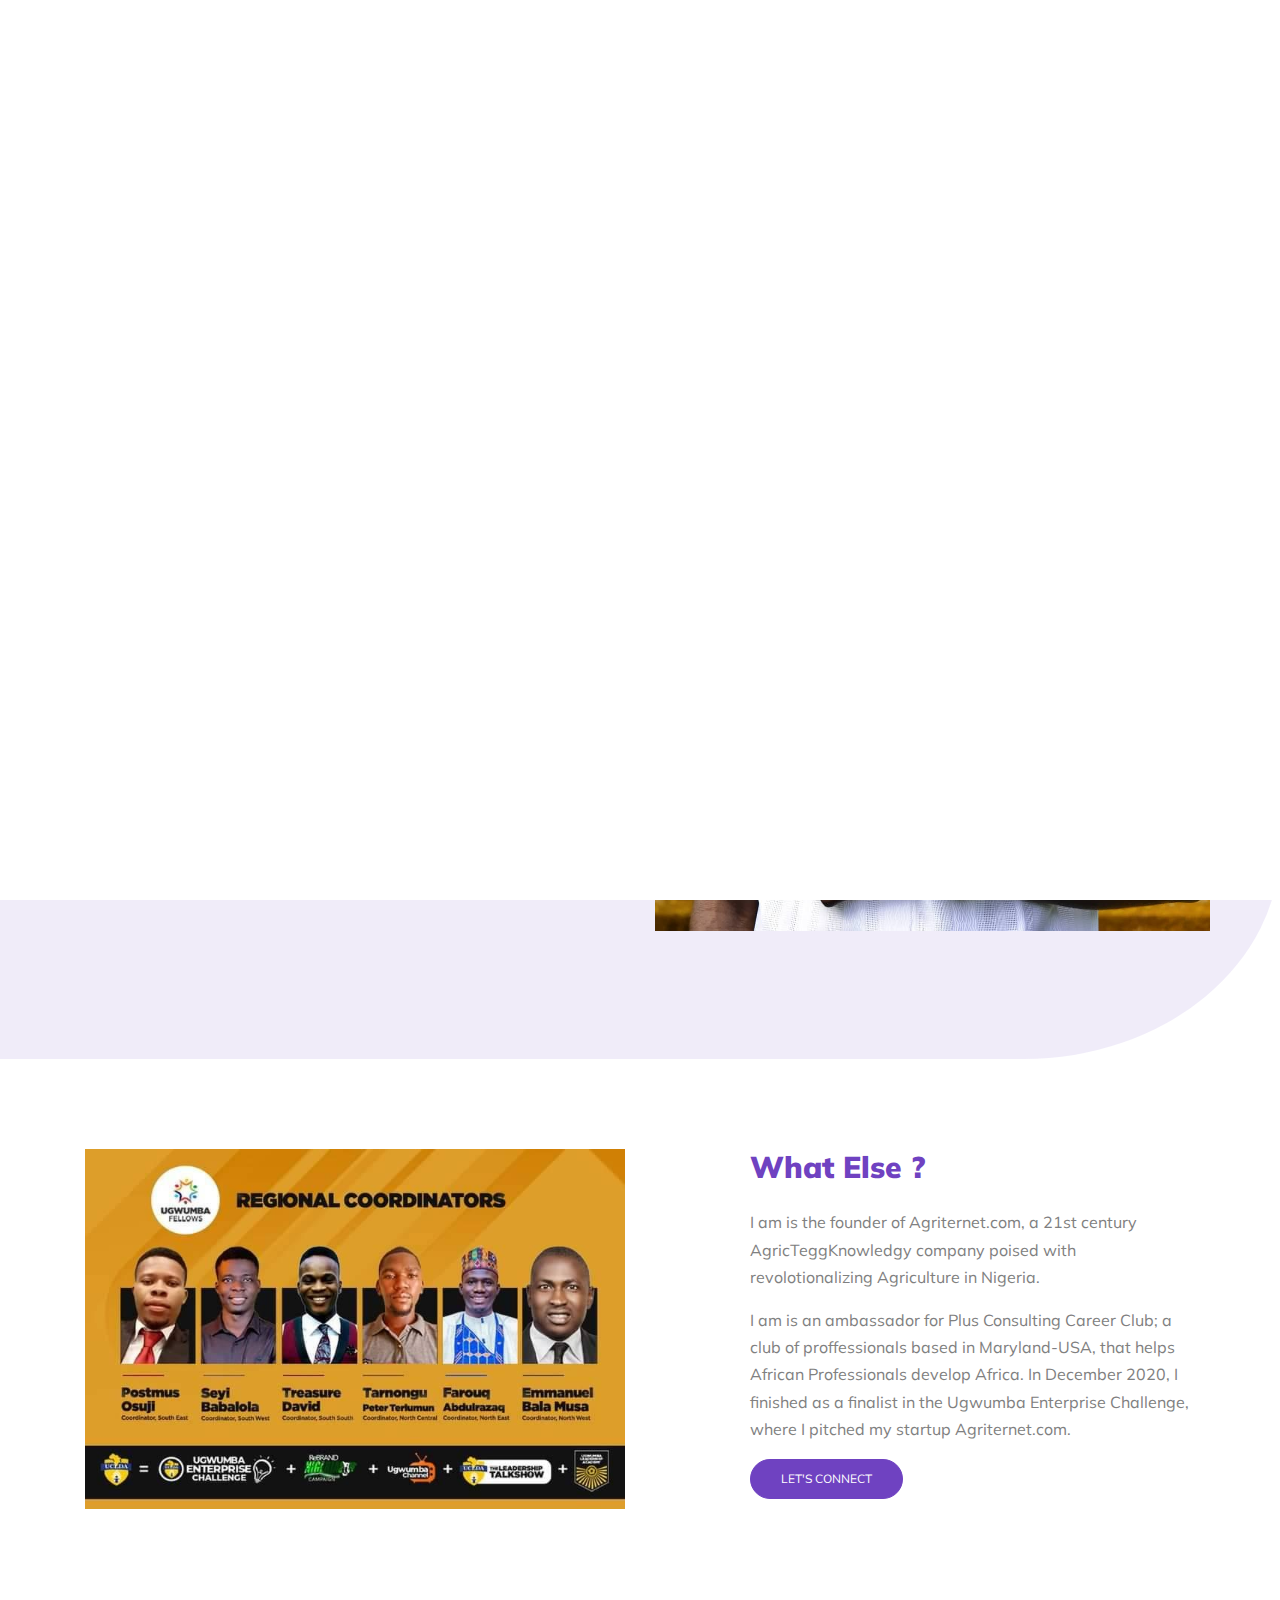
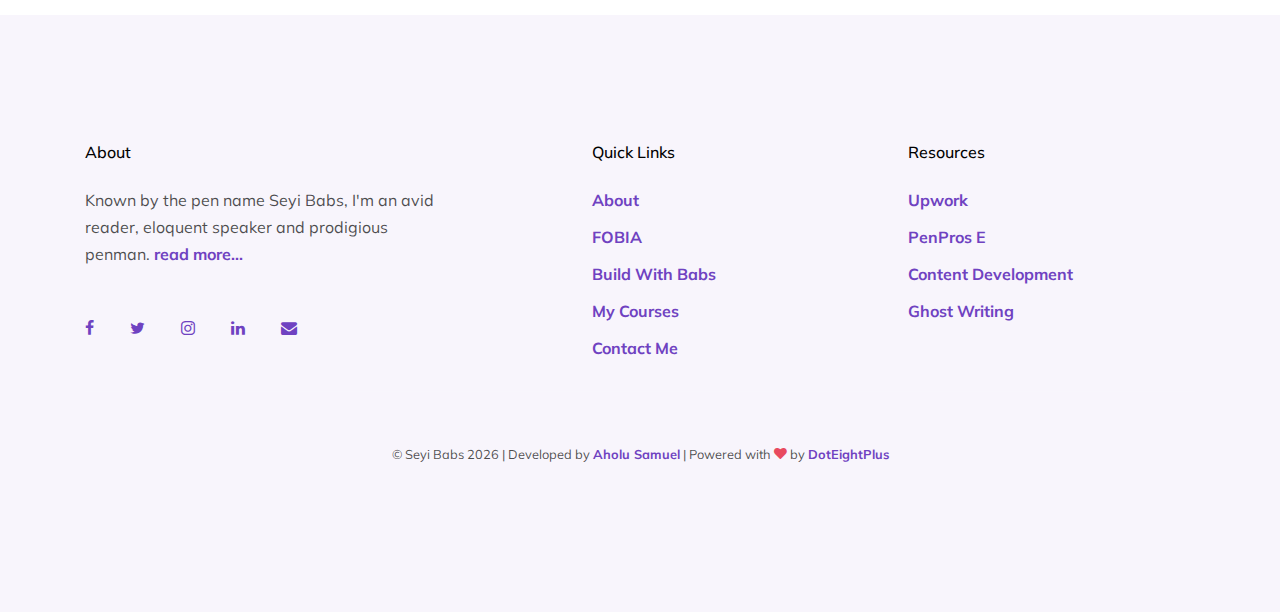
==== about.html @ 43726897 "Change" ====
<!doctype html>
<html lang="en">
<head>
  <title>theSeyiBabs  | About Me</title>
  <meta charset="utf-8">
  <meta name="viewport" content="width=device-width, initial-scale=1, shrink-to-fit=no">

  <meta name="description" content="SeyiBabs | About">
  <meta name="keywords" content="Hello, I'm Seyi Babs. And this is me!">
  <meta name="theme-color" content="#f0ecf9"> 

  <link href="https://fonts.googleapis.com/css2?family=Mulish:wght@400;700;900&display=swap" rel="stylesheet">

  <link rel="stylesheet" href="fonts/icomoon/style.css">

  <link rel="stylesheet" href="css/bootstrap.min.css">
  <link rel="stylesheet" href="css/jquery-ui.css">
  <link rel="stylesheet" href="css/owl.carousel.min.css">
  <link rel="stylesheet" href="css/owl.theme.default.min.css">
  <link rel="stylesheet" href="css/owl.theme.default.min.css">
  <link rel="stylesheet" href="css/jquery.fancybox.min.css">
  <link rel="stylesheet" href="css/bootstrap-datepicker.css">
  <link rel="stylesheet" href="fonts/flaticon/font/flaticon.css">
  <link rel="stylesheet" href="fonts/flaticon-covid/font/flaticon.css">
  <link rel="stylesheet" href="css/aos.css">

  <link rel="stylesheet" href="css/style.css">
  <link rel="manifest" href="manifest.json">
  <link type="image/x-icon" rel="shortcut icon" href="icon.png">
</head>
<body data-spy="scroll" data-target=".site-navbar-target" data-offset="300">


  <div id="overlayer"></div>
  


  <div class="site-wrap">

    <div class="site-mobile-menu site-navbar-target">
      <div class="site-mobile-menu-header">
        <div class="site-mobile-menu-close mt-3">
          <span class="icon-close2 js-menu-toggle"></span>
        </div>
      </div>
      <div class="site-mobile-menu-body"></div>
    </div>

    
    <header class="site-navbar light js-sticky-header site-navbar-target" role="banner">

      <div class="container">
        <div class="row align-items-center">

          <div class="col-6 col-xl-2">
            <div class="mb-0 site-logo"><a href="./" class="mb-0">SEYI BABS<span class="text-primary">.</span> </a></div>
          </div>

          <div class="col-12 col-md-10 d-none d-xl-block">
            <nav class="site-navigation position-relative text-right" role="navigation">

              <ul class="site-menu main-menu js-clone-nav mr-auto d-none d-lg-block">
                <li><a href="./" class="nav-link">Home</a></li>
                <li class="active"><a href="./about" class="nav-link">About</a></li>
                <li><a href="https://www.amazon.com/THINGS-MA-NEVER-TAUGHT-ME-ebook/dp/B083H1P4TL/ref=sr_1_1?dchild=1&qid=1617292409&refinements=p_27%3ASeyi+Babalola&s=digital-text&sr=1-1&text=Seyi+Babalola+" class="nav-link">My Books</a></li>
                <li><a target="_blank" href="https://g.page/buildwithbabs" class="nav-link">Build With Babs</a></li>
                <li><a href="./fobia" class="nav-link">FOBIA</a></li>
                <li><a href="./mycouses" class="nav-link">My Courses</a></li>
                <li><a href="./contact" class="nav-link">Contact</a></li>
              </ul>
            </nav>
          </div>


          <div class="col-6 d-inline-block d-xl-none ml-md-0 py-3" style="position: relative; top: 3px;"><a href="#" class="site-menu-toggle js-menu-toggle float-right"><span class="icon-menu h3 text-black"></span></a></div>

        </div>
      </div>

    </header>

    


    <div class="hero-v1">
      <div class="container">
        <div class="row ">
          <div class="col-lg-6 mr-auto text-lg-left">
            <span class="d-block subheading">This is ME!</span>
            <h1 class="heading mb-3">About SeyiBabs</h1>
            <p class="mb-5">Known by the pen name Seyi Babs, he is an avid reader, eloquent speaker and prodigious penman.<br><br> He is the co-founder of Penpros.E, a creative company that offers top-notch writing services and tutilage with an hallmark of sped that leaves clients wowed.<br><br>He is a published author with four books. He is an SDG 4 advocate with a stern believe that one well-educated child can change the narative of Africa. He is a past fellow of the Millinium Campus Network, USA.<br><br>
            He currently serves as the Program Coordinator (Quality Education), Develop Africa Now Initiative, a youth and community based organization commited to promoting and advocation for sustainable development in rural and undeserved community in Africa.<br>Of recent vintage, I was appointed the Coordinator of Ugwumba Fellows at Ugwumba Center for Leadership Development in Africa, in charge of the Southwestern region region of Nigeria.</p>
           </div>

          <div class="col-lg-6">
            <br><br><br><br>
            <figure class="illustration">
              <img style="border-top-left-radius: 70px; "src="image.jpg" alt="Image" class="img-fluid">
            </figure>
          </div>

          
          
        </div>
        
      </div>
    </div>


    <!-- MAIN -->




    <div class="site-section">
      <div class="container">
        <div class="row">
          <div class="col-lg-6 mb-4 mb-lg-0">
            <figure class="img-play-vid">
              <img src="2.jpg" alt="Image" class="img-fluid">
              <div class="absolute-block d-flex">
                
                </a>
              </div>
            </figure>
          </div>


          <!-- <div class="col-lg-12">
            <p>
            I am is the founder of Agriternet.com, a 21st century AgricTeggKnowledgy company poised with revolotionalizing Agriculture in Nigeria.
            <br>I am is an ambassador for Plus Consulting Career Club; a club of proffessionals based in Maryland-USA, that helps African Professionals develop Africa. In December 2020, I finished as a finalist in the Ugwumba Enterprise Challenge, where I pitched my startup Agriternet.com.   </p>
            <p><a href="./contact" class="btn btn-primary">Let's connect</a></p>
          </div> -->



          <div class="col-lg-5 ml-auto">
            <h2 class="mb-4 section-heading">What Else ?</h2>
            <p>
            I am is the founder of Agriternet.com, a 21st century AgricTeggKnowledgy company poised with revolotionalizing Agriculture in Nigeria.</p>
            <p>I am is an ambassador for Plus Consulting Career Club; a club of proffessionals based in Maryland-USA, that helps African Professionals develop Africa. In December 2020, I finished as a finalist in the Ugwumba Enterprise Challenge, where I pitched my startup Agriternet.com.   </p>
           
            <p><a href="./contact" class="btn btn-primary">Let's connect</a></p>
          </div>
        </div>
      </div>
    </div>


    <div class="site-footer  bg-primary-light">
      <div class="container">
        <div class="row">
          <div class="col-lg-4">
            <h2 class="footer-heading mb-4">About</h2>
            <p>Known by the pen name Seyi Babs, I'm an avid reader, eloquent speaker and prodigious penman. <span><a href="./about"> read more...</a></span></p>
            <div class="my-5">
              <a href="https://web.facebook.com/seyi.ebenezer.52" class="pl-0 pr-3"><span class="icon-facebook"></span></a>
              <a href="https://twitter.com/Seyi_Babs1" class="pl-3 pr-3"><span class="icon-twitter"></span></a>
              <a href="https://www.instagram.com/theseyibabs/" class="pl-3 pr-3"><span class="icon-instagram"></span></a>
              <a href="https://www.linkedin.com/in/seyi-babs-b79875184/" class="pl-3 pr-3"><span class="icon-linkedin"></span></a>
              <a href="mailto: hello@theseyibabs.com.ng" class="pl-3 pr-3"><span class="icon-envelope"></span></a>
            </div>
          </div>
          <div class="col-lg-8">
            <div class="row">
              <div class="col-lg-2">
               
              </div>
            
              <div class="col-lg-5">
                <h2 class="footer-heading mb-4">Quick Links</h2>
                <ul class="list-unstyled">
                  <li><a href="./about">About</a></li>
                  <li><a href="./fobia">FOBIA</a></li>
                  <li><a href="https://g.page/buildwithbabs">Build With Babs</a></li>
                  <li><a href="./mycouses">My Courses</a></li>
                  <li><a href="./contact">Contact Me</a></li>
                </ul>
              </div>
             
              <div class="col-lg-5">
                <h2 class="footer-heading mb-4">Resources</h2>
                <ul class="list-unstyled">
                  <li><a href="#">Upwork</a></li>
                  <li><a href="#">PenPros E</a></li>
                  <li><a href="#">Content Development</a></li>
                  <li><a href="#">Ghost Writing</a></li>
                </ul>
                <!-- <form>
                  <div class="form-group">
                    <input type="text" style="border-color: #6f42c1; text-align: left; font-family:sans-serif;" class="btn btn-white" name="subscribe" id="subscribe" placeholder="Subscribe">
                    <input type="submit" class="btn btn-primary" style="width: 30px" value="Go">
                  </div>
           
                </form> -->
                  
              </div>
            </div>
          </div>
        </div>
        <div class="row text-center">
          <div class="col-md-12">
            <div class="border-top pt-5">
              <p class="copyright"><small>
                <!-- Link back to Colorlib can't be removed. Template is licensed under CC BY 3.0. -->
                &copy; Seyi Babs <script>document.write(new Date().getFullYear());</script> | Developed  by <a href="https://doteightplus.com" target="_blank" > Aholu Samuel</a> | Powered with <i class="icon-heart text-danger" aria-hidden="true"></i> by <a href="https://doteightplus.com" target="_blank" >DotEightPlus</a>
                <!-- Link back to Colorlib can't be removed. Template is licensed under CC BY 3.0. --></small></p>

              </div>
            </div>

          </div>
        </div>
      </div>
    </div>

  </div> <!-- .site-wrap -->

  <script src="js/jquery-3.3.1.min.js"></script>
  <script src="js/jquery-ui.js"></script>
  <script src="js/popper.min.js"></script>
  <script src="js/bootstrap.min.js"></script>
  <script src="js/owl.carousel.min.js"></script>
  <script src="js/jquery.countdown.min.js"></script>
  <script src="js/jquery.easing.1.3.js"></script>
  <script src="js/aos.js"></script>
  <script src="js/jquery.fancybox.min.js"></script>
  <script src="js/jquery.sticky.js"></script>
  <script src="js/isotope.pkgd.min.js"></script>


  <script src="js/main.js"></script>


</body>
</html>
---- fonts/icomoon/style.css ----
@font-face {
  font-family: 'icomoon';
  src:  url('fonts/icomoon.eot?10si43');
  src:  url('fonts/icomoon.eot?10si43#iefix') format('embedded-opentype'),
    url('fonts/icomoon.ttf?10si43') format('truetype'),
    url('fonts/icomoon.woff?10si43') format('woff'),
    url('fonts/icomoon.svg?10si43#icomoon') format('svg');
  font-weight: normal;
  font-style: normal;
}

[class^="icon-"], [class*=" icon-"] {
  /* use !important to prevent issues with browser extensions that change fonts */
  font-family: 'icomoon' !important;
  speak: none;
  font-style: normal;
  font-weight: normal;
  font-variant: normal;
  text-transform: none;
  line-height: 1;

  /* Better Font Rendering =========== */
  -webkit-font-smoothing: antialiased;
  -moz-osx-font-smoothing: grayscale;
}

.icon-asterisk:before {
  content: "\f069";
}
.icon-plus:before {
  content: "\f067";
}
.icon-question:before {
  content: "\f128";
}
.icon-minus:before {
  content: "\f068";
}
.icon-glass:before {
  content: "\f000";
}
.icon-music:before {
  content: "\f001";
}
.icon-search:before {
  content: "\f002";
}
.icon-envelope-o:before {
  content: "\f003";
}
.icon-heart:before {
  content: "\f004";
}
.icon-star:before {
  content: "\f005";
}
.icon-star-o:before {
  content: "\f006";
}
.icon-user:before {
  content: "\f007";
}
.icon-film:before {
  content: "\f008";
}
.icon-th-large:before {
  content: "\f009";
}
.icon-th:before {
  content: "\f00a";
}
.icon-th-list:before {
  content: "\f00b";
}
.icon-check:before {
  content: "\f00c";
}
.icon-close:before {
  content: "\f00d";
}
.icon-remove:before {
  content: "\f00d";
}
.icon-times:before {
  content: "\f00d";
}
.icon-search-plus:before {
  content: "\f00e";
}
.icon-search-minus:before {
  content: "\f010";
}
.icon-power-off:before {
  content: "\f011";
}
.icon-signal:before {
  content: "\f012";
}
.icon-cog:before {
  content: "\f013";
}
.icon-gear:before {
  content: "\f013";
}
.icon-trash-o:before {
  content: "\f014";
}
.icon-home:before {
  content: "\f015";
}
.icon-file-o:before {
  content: "\f016";
}
.icon-clock-o:before {
  content: "\f017";
}
.icon-road:before {
  content: "\f018";
}
.icon-download:before {
  content: "\f019";
}
.icon-arrow-circle-o-down:before {
  content: "\f01a";
}
.icon-arrow-circle-o-up:before {
  content: "\f01b";
}
.icon-inbox:before {
  content: "\f01c";
}
.icon-play-circle-o:before {
  content: "\f01d";
}
.icon-repeat:before {
  content: "\f01e";
}
.icon-rotate-right:before {
  content: "\f01e";
}
.icon-refresh:before {
  content: "\f021";
}
.icon-list-alt:before {
  content: "\f022";
}
.icon-lock:before {
  content: "\f023";
}
.icon-flag:before {
  content: "\f024";
}
.icon-headphones:before {
  content: "\f025";
}
.icon-volume-off:before {
  content: "\f026";
}
.icon-volume-down:before {
  content: "\f027";
}
.icon-volume-up:before {
  content: "\f028";
}
.icon-qrcode:before {
  content: "\f029";
}
.icon-barcode:before {
  content: "\f02a";
}
.icon-tag:before {
  content: "\f02b";
}
.icon-tags:before {
  content: "\f02c";
}
.icon-book:before {
  content: "\f02d";
}
.icon-bookmark:before {
  content: "\f02e";
}
.icon-print:before {
  content: "\f02f";
}
.icon-camera:before {
  content: "\f030";
}
.icon-font:before {
  content: "\f031";
}
.icon-bold:before {
  content: "\f032";
}
.icon-italic:before {
  content: "\f033";
}
.icon-text-height:before {
  content: "\f034";
}
.icon-text-width:before {
  content: "\f035";
}
.icon-align-left:before {
  content: "\f036";
}
.icon-align-center:before {
  content: "\f037";
}
.icon-align-right:before {
  content: "\f038";
}
.icon-align-justify:before {
  content: "\f039";
}
.icon-list:before {
  content: "\f03a";
}
.icon-dedent:before {
  content: "\f03b";
}
.icon-outdent:before {
  content: "\f03b";
}
.icon-indent:before {
  content: "\f03c";
}
.icon-video-camera:before {
  content: "\f03d";
}
.icon-image:before {
  content: "\f03e";
}
.icon-photo:before {
  content: "\f03e";
}
.icon-picture-o:before {
  content: "\f03e";
}
.icon-pencil:before {
  content: "\f040";
}
.icon-map-marker:before {
  content: "\f041";
}
.icon-adjust:before {
  content: "\f042";
}
.icon-tint:before {
  content: "\f043";
}
.icon-edit:before {
  content: "\f044";
}
.icon-pencil-square-o:before {
  content: "\f044";
}
.icon-share-square-o:before {
  content: "\f045";
}
.icon-check-square-o:before {
  content: "\f046";
}
.icon-arrows:before {
  content: "\f047";
}
.icon-step-backward:before {
  content: "\f048";
}
.icon-fast-backward:before {
  content: "\f049";
}
.icon-backward:before {
  content: "\f04a";
}
.icon-play:before {
  content: "\f04b";
}
.icon-pause:before {
  content: "\f04c";
}
.icon-stop:before {
  content: "\f04d";
}
.icon-forward:before {
  content: "\f04e";
}
.icon-fast-forward:before {
  content: "\f050";
}
.icon-step-forward:before {
  content: "\f051";
}
.icon-eject:before {
  content: "\f052";
}
.icon-chevron-left:before {
  content: "\f053";
}
.icon-chevron-right:before {
  content: "\f054";
}
.icon-plus-circle:before {
  content: "\f055";
}
.icon-minus-circle:before {
  content: "\f056";
}
.icon-times-circle:before {
  content: "\f057";
}
.icon-check-circle:before {
  content: "\f058";
}
.icon-question-circle:before {
  content: "\f059";
}
.icon-info-circle:before {
  content: "\f05a";
}
.icon-crosshairs:before {
  content: "\f05b";
}
.icon-times-circle-o:before {
  content: "\f05c";
}
.icon-check-circle-o:before {
  content: "\f05d";
}
.icon-ban:before {
  content: "\f05e";
}
.icon-arrow-left:before {
  content: "\f060";
}
.icon-arrow-right:before {
  content: "\f061";
}
.icon-arrow-up:before {
  content: "\f062";
}
.icon-arrow-down:before {
  content: "\f063";
}
.icon-mail-forward:before {
  content: "\f064";
}
.icon-share:before {
  content: "\f064";
}
.icon-expand:before {
  content: "\f065";
}
.icon-compress:before {
  content: "\f066";
}
.icon-exclamation-circle:before {
  content: "\f06a";
}
.icon-gift:before {
  content: "\f06b";
}
.icon-leaf:before {
  content: "\f06c";
}
.icon-fire:before {
  content: "\f06d";
}
.icon-eye:before {
  content: "\f06e";
}
.icon-eye-slash:before {
  content: "\f070";
}
.icon-exclamation-triangle:before {
  content: "\f071";
}
.icon-warning:before {
  content: "\f071";
}
.icon-plane:before {
  content: "\f072";
}
.icon-calendar:before {
  content: "\f073";
}
.icon-random:before {
  content: "\f074";
}
.icon-comment:before {
  content: "\f075";
}
.icon-magnet:before {
  content: "\f076";
}
.icon-chevron-up:before {
  content: "\f077";
}
.icon-chevron-down:before {
  content: "\f078";
}
.icon-retweet:before {
  content: "\f079";
}
.icon-shopping-cart:before {
  content: "\f07a";
}
.icon-folder:before {
  content: "\f07b";
}
.icon-folder-open:before {
  content: "\f07c";
}
.icon-arrows-v:before {
  content: "\f07d";
}
.icon-arrows-h:before {
  content: "\f07e";
}
.icon-bar-chart:before {
  content: "\f080";
}
.icon-bar-chart-o:before {
  content: "\f080";
}
.icon-twitter-square:before {
  content: "\f081";
}
.icon-facebook-square:before {
  content: "\f082";
}
.icon-camera-retro:before {
  content: "\f083";
}
.icon-key:before {
  content: "\f084";
}
.icon-cogs:before {
  content: "\f085";
}
.icon-gears:before {
  content: "\f085";
}
.icon-comments:before {
  content: "\f086";
}
.icon-thumbs-o-up:before {
  content: "\f087";
}
.icon-thumbs-o-down:before {
  content: "\f088";
}
.icon-star-half:before {
  content: "\f089";
}
.icon-heart-o:before {
  content: "\f08a";
}
.icon-sign-out:before {
  content: "\f08b";
}
.icon-linkedin-square:before {
  content: "\f08c";
}
.icon-thumb-tack:before {
  content: "\f08d";
}
.icon-external-link:before {
  content: "\f08e";
}
.icon-sign-in:before {
  content: "\f090";
}
.icon-trophy:before {
  content: "\f091";
}
.icon-github-square:before {
  content: "\f092";
}
.icon-upload:before {
  content: "\f093";
}
.icon-lemon-o:before {
  content: "\f094";
}
.icon-phone:before {
  content: "\f095";
}
.icon-square-o:before {
  content: "\f096";
}
.icon-bookmark-o:before {
  content: "\f097";
}
.icon-phone-square:before {
  content: "\f098";
}
.icon-twitter:before {
  content: "\f099";
}
.icon-facebook:before {
  content: "\f09a";
}
.icon-facebook-f:before {
  content: "\f09a";
}
.icon-github:before {
  content: "\f09b";
}
.icon-unlock:before {
  content: "\f09c";
}
.icon-credit-card:before {
  content: "\f09d";
}
.icon-feed:before {
  content: "\f09e";
}
.icon-rss:before {
  content: "\f09e";
}
.icon-hdd-o:before {
  content: "\f0a0";
}
.icon-bullhorn:before {
  content: "\f0a1";
}
.icon-bell-o:before {
  content: "\f0a2";
}
.icon-certificate:before {
  content: "\f0a3";
}
.icon-hand-o-right:before {
  content: "\f0a4";
}
.icon-hand-o-left:before {
  content: "\f0a5";
}
.icon-hand-o-up:before {
  content: "\f0a6";
}
.icon-hand-o-down:before {
  content: "\f0a7";
}
.icon-arrow-circle-left:before {
  content: "\f0a8";
}
.icon-arrow-circle-right:before {
  content: "\f0a9";
}
.icon-arrow-circle-up:before {
  content: "\f0aa";
}
.icon-arrow-circle-down:before {
  content: "\f0ab";
}
.icon-globe:before {
  content: "\f0ac";
}
.icon-wrench:before {
  content: "\f0ad";
}
.icon-tasks:before {
  content: "\f0ae";
}
.icon-filter:before {
  content: "\f0b0";
}
.icon-briefcase:before {
  content: "\f0b1";
}
.icon-arrows-alt:before {
  content: "\f0b2";
}
.icon-group:before {
  content: "\f0c0";
}
.icon-users:before {
  content: "\f0c0";
}
.icon-chain:before {
  content: "\f0c1";
}
.icon-link:before {
  content: "\f0c1";
}
.icon-cloud:before {
  content: "\f0c2";
}
.icon-flask:before {
  content: "\f0c3";
}
.icon-cut:before {
  content: "\f0c4";
}
.icon-scissors:before {
  content: "\f0c4";
}
.icon-copy:before {
  content: "\f0c5";
}
.icon-files-o:before {
  content: "\f0c5";
}
.icon-paperclip:before {
  content: "\f0c6";
}
.icon-floppy-o:before {
  content: "\f0c7";
}
.icon-save:before {
  content: "\f0c7";
}
.icon-square:before {
  content: "\f0c8";
}
.icon-bars:before {
  content: "\f0c9";
}
.icon-navicon:before {
  content: "\f0c9";
}
.icon-reorder:before {
  content: "\f0c9";
}
.icon-list-ul:before {
  content: "\f0ca";
}
.icon-list-ol:before {
  content: "\f0cb";
}
.icon-strikethrough:before {
  content: "\f0cc";
}
.icon-underline:before {
  content: "\f0cd";
}
.icon-table:before {
  content: "\f0ce";
}
.icon-magic:before {
  content: "\f0d0";
}
.icon-truck:before {
  content: "\f0d1";
}
.icon-pinterest:before {
  content: "\f0d2";
}
.icon-pinterest-square:before {
  content: "\f0d3";
}
.icon-google-plus-square:before {
  content: "\f0d4";
}
.icon-google-plus:before {
  content: "\f0d5";
}
.icon-money:before {
  content: "\f0d6";
}
.icon-caret-down:before {
  content: "\f0d7";
}
.icon-caret-up:before {
  content: "\f0d8";
}
.icon-caret-left:before {
  content: "\f0d9";
}
.icon-caret-right:before {
  content: "\f0da";
}
.icon-columns:before {
  content: "\f0db";
}
.icon-sort:before {
  content: "\f0dc";
}
.icon-unsorted:before {
  content: "\f0dc";
}
.icon-sort-desc:before {
  content: "\f0dd";
}
.icon-sort-down:before {
  content: "\f0dd";
}
.icon-sort-asc:before {
  content: "\f0de";
}
.icon-sort-up:before {
  content: "\f0de";
}
.icon-envelope:before {
  content: "\f0e0";
}
.icon-linkedin:before {
  content: "\f0e1";
}
.icon-rotate-left:before {
  content: "\f0e2";
}
.icon-undo:before {
  content: "\f0e2";
}
.icon-gavel:before {
  content: "\f0e3";
}
.icon-legal:before {
  content: "\f0e3";
}
.icon-dashboard:before {
  content: "\f0e4";
}
.icon-tachometer:before {
  content: "\f0e4";
}
.icon-comment-o:before {
  content: "\f0e5";
}
.icon-comments-o:before {
  content: "\f0e6";
}
.icon-bolt:before {
  content: "\f0e7";
}
.icon-flash:before {
  content: "\f0e7";
}
.icon-sitemap:before {
  content: "\f0e8";
}
.icon-umbrella:before {
  content: "\f0e9";
}
.icon-clipboard:before {
  content: "\f0ea";
}
.icon-paste:before {
  content: "\f0ea";
}
.icon-lightbulb-o:before {
  content: "\f0eb";
}
.icon-exchange:before {
  content: "\f0ec";
}
.icon-cloud-download:before {
  content: "\f0ed";
}
.icon-cloud-upload:before {
  content: "\f0ee";
}
.icon-user-md:before {
  content: "\f0f0";
}
.icon-stethoscope:before {
  content: "\f0f1";
}
.icon-suitcase:before {
  content: "\f0f2";
}
.icon-bell:before {
  content: "\f0f3";
}
.icon-coffee:before {
  content: "\f0f4";
}
.icon-cutlery:before {
  content: "\f0f5";
}
.icon-file-text-o:before {
  content: "\f0f6";
}
.icon-building-o:before {
  content: "\f0f7";
}
.icon-hospital-o:before {
  content: "\f0f8";
}
.icon-ambulance:before {
  content: "\f0f9";
}
.icon-medkit:before {
  content: "\f0fa";
}
.icon-fighter-jet:before {
  content: "\f0fb";
}
.icon-beer:before {
  content: "\f0fc";
}
.icon-h-square:before {
  content: "\f0fd";
}
.icon-plus-square:before {
  content: "\f0fe";
}
.icon-angle-double-left:before {
  content: "\f100";
}
.icon-angle-double-right:before {
  content: "\f101";
}
.icon-angle-double-up:before {
  content: "\f102";
}
.icon-angle-double-down:before {
  content: "\f103";
}
.icon-angle-left:before {
  content: "\f104";
}
.icon-angle-right:before {
  content: "\f105";
}
.icon-angle-up:before {
  content: "\f106";
}
.icon-angle-down:before {
  content: "\f107";
}
.icon-desktop:before {
  content: "\f108";
}
.icon-laptop:before {
  content: "\f109";
}
.icon-tablet:before {
  content: "\f10a";
}
.icon-mobile:before {
  content: "\f10b";
}
.icon-mobile-phone:before {
  content: "\f10b";
}
.icon-circle-o:before {
  content: "\f10c";
}
.icon-quote-left:before {
  content: "\f10d";
}
.icon-quote-right:before {
  content: "\f10e";
}
.icon-spinner:before {
  content: "\f110";
}
.icon-circle:before {
  content: "\f111";
}
.icon-mail-reply:before {
  content: "\f112";
}
.icon-reply:before {
  content: "\f112";
}
.icon-github-alt:before {
  content: "\f113";
}
.icon-folder-o:before {
  content: "\f114";
}
.icon-folder-open-o:before {
  content: "\f115";
}
.icon-smile-o:before {
  content: "\f118";
}
.icon-frown-o:before {
  content: "\f119";
}
.icon-meh-o:before {
  content: "\f11a";
}
.icon-gamepad:before {
  content: "\f11b";
}
.icon-keyboard-o:before {
  content: "\f11c";
}
.icon-flag-o:before {
  content: "\f11d";
}
.icon-flag-checkered:before {
  content: "\f11e";
}
.icon-terminal:before {
  content: "\f120";
}
.icon-code:before {
  content: "\f121";
}
.icon-mail-reply-all:before {
  content: "\f122";
}
.icon-reply-all:before {
  content: "\f122";
}
.icon-star-half-empty:before {
  content: "\f123";
}
.icon-star-half-full:before {
  content: "\f123";
}
.icon-star-half-o:before {
  content: "\f123";
}
.icon-location-arrow:before {
  content: "\f124";
}
.icon-crop:before {
  content: "\f125";
}
.icon-code-fork:before {
  content: "\f126";
}
.icon-chain-broken:before {
  content: "\f127";
}
.icon-unlink:before {
  content: "\f127";
}
.icon-info:before {
  content: "\f129";
}
.icon-exclamation:before {
  content: "\f12a";
}
.icon-superscript:before {
  content: "\f12b";
}
.icon-subscript:before {
  content: "\f12c";
}
.icon-eraser:before {
  content: "\f12d";
}
.icon-puzzle-piece:before {
  content: "\f12e";
}
.icon-microphone:before {
  content: "\f130";
}
.icon-microphone-slash:before {
  content: "\f131";
}
.icon-shield:before {
  content: "\f132";
}
.icon-calendar-o:before {
  content: "\f133";
}
.icon-fire-extinguisher:before {
  content: "\f134";
}
.icon-rocket:before {
  content: "\f135";
}
.icon-maxcdn:before {
  content: "\f136";
}
.icon-chevron-circle-left:before {
  content: "\f137";
}
.icon-chevron-circle-right:before {
  content: "\f138";
}
.icon-chevron-circle-up:before {
  content: "\f139";
}
.icon-chevron-circle-down:before {
  content: "\f13a";
}
.icon-html5:before {
  content: "\f13b";
}
.icon-css3:before {
  content: "\f13c";
}
.icon-anchor:before {
  content: "\f13d";
}
.icon-unlock-alt:before {
  content: "\f13e";
}
.icon-bullseye:before {
  content: "\f140";
}
.icon-ellipsis-h:before {
  content: "\f141";
}
.icon-ellipsis-v:before {
  content: "\f142";
}
.icon-rss-square:before {
  content: "\f143";
}
.icon-play-circle:before {
  content: "\f144";
}
.icon-ticket:before {
  content: "\f145";
}
.icon-minus-square:before {
  content: "\f146";
}
.icon-minus-square-o:before {
  content: "\f147";
}
.icon-level-up:before {
  content: "\f148";
}
.icon-level-down:before {
  content: "\f149";
}
.icon-check-square:before {
  content: "\f14a";
}
.icon-pencil-square:before {
  content: "\f14b";
}
.icon-external-link-square:before {
  content: "\f14c";
}
.icon-share-square:before {
  content: "\f14d";
}
.icon-compass:before {
  content: "\f14e";
}
.icon-caret-square-o-down:before {
  content: "\f150";
}
.icon-toggle-down:before {
  content: "\f150";
}
.icon-caret-square-o-up:before {
  content: "\f151";
}
.icon-toggle-up:before {
  content: "\f151";
}
.icon-caret-square-o-right:before {
  content: "\f152";
}
.icon-toggle-right:before {
  content: "\f152";
}
.icon-eur:before {
  content: "\f153";
}
.icon-euro:before {
  content: "\f153";
}
.icon-gbp:before {
  content: "\f154";
}
.icon-dollar:before {
  content: "\f155";
}
.icon-usd:before {
  content: "\f155";
}
.icon-inr:before {
  content: "\f156";
}
.icon-rupee:before {
  content: "\f156";
}
.icon-cny:before {
  content: "\f157";
}
.icon-jpy:before {
  content: "\f157";
}
.icon-rmb:before {
  content: "\f157";
}
.icon-yen:before {
  content: "\f157";
}
.icon-rouble:before {
  content: "\f158";
}
.icon-rub:before {
  content: "\f158";
}
.icon-ruble:before {
  content: "\f158";
}
.icon-krw:before {
  content: "\f159";
}
.icon-won:before {
  content: "\f159";
}
.icon-bitcoin:before {
  content: "\f15a";
}
.icon-btc:before {
  content: "\f15a";
}
.icon-file:before {
  content: "\f15b";
}
.icon-file-text:before {
  content: "\f15c";
}
.icon-sort-alpha-asc:before {
  content: "\f15d";
}
.icon-sort-alpha-desc:before {
  content: "\f15e";
}
.icon-sort-amount-asc:before {
  content: "\f160";
}
.icon-sort-amount-desc:before {
  content: "\f161";
}
.icon-sort-numeric-asc:before {
  content: "\f162";
}
.icon-sort-numeric-desc:before {
  content: "\f163";
}
.icon-thumbs-up:before {
  content: "\f164";
}
.icon-thumbs-down:before {
  content: "\f165";
}
.icon-youtube-square:before {
  content: "\f166";
}
.icon-youtube:before {
  content: "\f167";
}
.icon-xing:before {
  content: "\f168";
}
.icon-xing-square:before {
  content: "\f169";
}
.icon-youtube-play:before {
  content: "\f16a";
}
.icon-dropbox:before {
  content: "\f16b";
}
.icon-stack-overflow:before {
  content: "\f16c";
}
.icon-instagram:before {
  content: "\f16d";
}
.icon-flickr:before {
  content: "\f16e";
}
.icon-adn:before {
  content: "\f170";
}
.icon-bitbucket:before {
  content: "\f171";
}
.icon-bitbucket-square:before {
  content: "\f172";
}
.icon-tumblr:before {
  content: "\f173";
}
.icon-tumblr-square:before {
  content: "\f174";
}
.icon-long-arrow-down:before {
  content: "\f175";
}
.icon-long-arrow-up:before {
  content: "\f176";
}
.icon-long-arrow-left:before {
  content: "\f177";
}
.icon-long-arrow-right:before {
  content: "\f178";
}
.icon-apple:before {
  content: "\f179";
}
.icon-windows:before {
  content: "\f17a";
}
.icon-android:before {
  content: "\f17b";
}
.icon-linux:before {
  content: "\f17c";
}
.icon-dribbble:before {
  content: "\f17d";
}
.icon-skype:before {
  content: "\f17e";
}
.icon-foursquare:before {
  content: "\f180";
}
.icon-trello:before {
  content: "\f181";
}
.icon-female:before {
  content: "\f182";
}
.icon-male:before {
  content: "\f183";
}
.icon-gittip:before {
  content: "\f184";
}
.icon-gratipay:before {
  content: "\f184";
}
.icon-sun-o:before {
  content: "\f185";
}
.icon-moon-o:before {
  content: "\f186";
}
.icon-archive:before {
  content: "\f187";
}
.icon-bug:before {
  content: "\f188";
}
.icon-vk:before {
  content: "\f189";
}
.icon-weibo:before {
  content: "\f18a";
}
.icon-renren:before {
  content: "\f18b";
}
.icon-pagelines:before {
  content: "\f18c";
}
.icon-stack-exchange:before {
  content: "\f18d";
}
.icon-arrow-circle-o-right:before {
  content: "\f18e";
}
.icon-arrow-circle-o-left:before {
  content: "\f190";
}
.icon-caret-square-o-left:before {
  content: "\f191";
}
.icon-toggle-left:before {
  content: "\f191";
}
.icon-dot-circle-o:before {
  content: "\f192";
}
.icon-wheelchair:before {
  content: "\f193";
}
.icon-vimeo-square:before {
  content: "\f194";
}
.icon-try:before {
  content: "\f195";
}
.icon-turkish-lira:before {
  content: "\f195";
}
.icon-plus-square-o:before {
  content: "\f196";
}
.icon-space-shuttle:before {
  content: "\f197";
}
.icon-slack:before {
  content: "\f198";
}
.icon-envelope-square:before {
  content: "\f199";
}
.icon-wordpress:before {
  content: "\f19a";
}
.icon-openid:before {
  content: "\f19b";
}
.icon-bank:before {
  content: "\f19c";
}
.icon-institution:before {
  content: "\f19c";
}
.icon-university:before {
  content: "\f19c";
}
.icon-graduation-cap:before {
  content: "\f19d";
}
.icon-mortar-board:before {
  content: "\f19d";
}
.icon-yahoo:before {
  content: "\f19e";
}
.icon-google:before {
  content: "\f1a0";
}
.icon-reddit:before {
  content: "\f1a1";
}
.icon-reddit-square:before {
  content: "\f1a2";
}
.icon-stumbleupon-circle:before {
  content: "\f1a3";
}
.icon-stumbleupon:before {
  content: "\f1a4";
}
.icon-delicious:before {
  content: "\f1a5";
}
.icon-digg:before {
  content: "\f1a6";
}
.icon-pied-piper-pp:before {
  content: "\f1a7";
}
.icon-pied-piper-alt:before {
  content: "\f1a8";
}
.icon-drupal:before {
  content: "\f1a9";
}
.icon-joomla:before {
  content: "\f1aa";
}
.icon-language:before {
  content: "\f1ab";
}
.icon-fax:before {
  content: "\f1ac";
}
.icon-building:before {
  content: "\f1ad";
}
.icon-child:before {
  content: "\f1ae";
}
.icon-paw:before {
  content: "\f1b0";
}
.icon-spoon:before {
  content: "\f1b1";
}
.icon-cube:before {
  content: "\f1b2";
}
.icon-cubes:before {
  content: "\f1b3";
}
.icon-behance:before {
  content: "\f1b4";
}
.icon-behance-square:before {
  content: "\f1b5";
}
.icon-steam:before {
  content: "\f1b6";
}
.icon-steam-square:before {
  content: "\f1b7";
}
.icon-recycle:before {
  content: "\f1b8";
}
.icon-automobile:before {
  content: "\f1b9";
}
.icon-car:before {
  content: "\f1b9";
}
.icon-cab:before {
  content: "\f1ba";
}
.icon-taxi:before {
  content: "\f1ba";
}
.icon-tree:before {
  content: "\f1bb";
}
.icon-spotify:before {
  content: "\f1bc";
}
.icon-deviantart:before {
  content: "\f1bd";
}
.icon-soundcloud:before {
  content: "\f1be";
}
.icon-database:before {
  content: "\f1c0";
}
.icon-file-pdf-o:before {
  content: "\f1c1";
}
.icon-file-word-o:before {
  content: "\f1c2";
}
.icon-file-excel-o:before {
  content: "\f1c3";
}
.icon-file-powerpoint-o:before {
  content: "\f1c4";
}
.icon-file-image-o:before {
  content: "\f1c5";
}
.icon-file-photo-o:before {
  content: "\f1c5";
}
.icon-file-picture-o:before {
  content: "\f1c5";
}
.icon-file-archive-o:before {
  content: "\f1c6";
}
.icon-file-zip-o:before {
  content: "\f1c6";
}
.icon-file-audio-o:before {
  content: "\f1c7";
}
.icon-file-sound-o:before {
  content: "\f1c7";
}
.icon-file-movie-o:before {
  content: "\f1c8";
}
.icon-file-video-o:before {
  content: "\f1c8";
}
.icon-file-code-o:before {
  content: "\f1c9";
}
.icon-vine:before {
  content: "\f1ca";
}
.icon-codepen:before {
  content: "\f1cb";
}
.icon-jsfiddle:before {
  content: "\f1cc";
}
.icon-life-bouy:before {
  content: "\f1cd";
}
.icon-life-buoy:before {
  content: "\f1cd";
}
.icon-life-ring:before {
  content: "\f1cd";
}
.icon-life-saver:before {
  content: "\f1cd";
}
.icon-support:before {
  content: "\f1cd";
}
.icon-circle-o-notch:before {
  content: "\f1ce";
}
.icon-ra:before {
  content: "\f1d0";
}
.icon-rebel:before {
  content: "\f1d0";
}
.icon-resistance:before {
  content: "\f1d0";
}
.icon-empire:before {
  content: "\f1d1";
}
.icon-ge:before {
  content: "\f1d1";
}
.icon-git-square:before {
  content: "\f1d2";
}
.icon-git:before {
  content: "\f1d3";
}
.icon-hacker-news:before {
  content: "\f1d4";
}
.icon-y-combinator-square:before {
  content: "\f1d4";
}
.icon-yc-square:before {
  content: "\f1d4";
}
.icon-tencent-weibo:before {
  content: "\f1d5";
}
.icon-qq:before {
  content: "\f1d6";
}
.icon-wechat:before {
  content: "\f1d7";
}
.icon-weixin:before {
  content: "\f1d7";
}
.icon-paper-plane:before {
  content: "\f1d8";
}
.icon-send:before {
  content: "\f1d8";
}
.icon-paper-plane-o:before {
  content: "\f1d9";
}
.icon-send-o:before {
  content: "\f1d9";
}
.icon-history:before {
  content: "\f1da";
}
.icon-circle-thin:before {
  content: "\f1db";
}
.icon-header:before {
  content: "\f1dc";
}
.icon-paragraph:before {
  content: "\f1dd";
}
.icon-sliders:before {
  content: "\f1de";
}
.icon-share-alt:before {
  content: "\f1e0";
}
.icon-share-alt-square:before {
  content: "\f1e1";
}
.icon-bomb:before {
  content: "\f1e2";
}
.icon-futbol-o:before {
  content: "\f1e3";
}
.icon-soccer-ball-o:before {
  content: "\f1e3";
}
.icon-tty:before {
  content: "\f1e4";
}
.icon-binoculars:before {
  content: "\f1e5";
}
.icon-plug:before {
  content: "\f1e6";
}
.icon-slideshare:before {
  content: "\f1e7";
}
.icon-twitch:before {
  content: "\f1e8";
}
.icon-yelp:before {
  content: "\f1e9";
}
.icon-newspaper-o:before {
  content: "\f1ea";
}
.icon-wifi:before {
  content: "\f1eb";
}
.icon-calculator:before {
  content: "\f1ec";
}
.icon-paypal:before {
  content: "\f1ed";
}
.icon-google-wallet:before {
  content: "\f1ee";
}
.icon-cc-visa:before {
  content: "\f1f0";
}
.icon-cc-mastercard:before {
  content: "\f1f1";
}
.icon-cc-discover:before {
  content: "\f1f2";
}
.icon-cc-amex:before {
  content: "\f1f3";
}
.icon-cc-paypal:before {
  content: "\f1f4";
}
.icon-cc-stripe:before {
  content: "\f1f5";
}
.icon-bell-slash:before {
  content: "\f1f6";
}
.icon-bell-slash-o:before {
  content: "\f1f7";
}
.icon-trash:before {
  content: "\f1f8";
}
.icon-copyright:before {
  content: "\f1f9";
}
.icon-at:before {
  content: "\f1fa";
}
.icon-eyedropper:before {
  content: "\f1fb";
}
.icon-paint-brush:before {
  content: "\f1fc";
}
.icon-birthday-cake:before {
  content: "\f1fd";
}
.icon-area-chart:before {
  content: "\f1fe";
}
.icon-pie-chart:before {
  content: "\f200";
}
.icon-line-chart:before {
  content: "\f201";
}
.icon-lastfm:before {
  content: "\f202";
}
.icon-lastfm-square:before {
  content: "\f203";
}
.icon-toggle-off:before {
  content: "\f204";
}
.icon-toggle-on:before {
  content: "\f205";
}
.icon-bicycle:before {
  content: "\f206";
}
.icon-bus:before {
  content: "\f207";
}
.icon-ioxhost:before {
  content: "\f208";
}
.icon-angellist:before {
  content: "\f209";
}
.icon-cc:before {
  content: "\f20a";
}
.icon-ils:before {
  content: "\f20b";
}
.icon-shekel:before {
  content: "\f20b";
}
.icon-sheqel:before {
  content: "\f20b";
}
.icon-meanpath:before {
  content: "\f20c";
}
.icon-buysellads:before {
  content: "\f20d";
}
.icon-connectdevelop:before {
  content: "\f20e";
}
.icon-dashcube:before {
  content: "\f210";
}
.icon-forumbee:before {
  content: "\f211";
}
.icon-leanpub:before {
  content: "\f212";
}
.icon-sellsy:before {
  content: "\f213";
}
.icon-shirtsinbulk:before {
  content: "\f214";
}
.icon-simplybuilt:before {
  content: "\f215";
}
.icon-skyatlas:before {
  content: "\f216";
}
.icon-cart-plus:before {
  content: "\f217";
}
.icon-cart-arrow-down:before {
  content: "\f218";
}
.icon-diamond:before {
  content: "\f219";
}
.icon-ship:before {
  content: "\f21a";
}
.icon-user-secret:before {
  content: "\f21b";
}
.icon-motorcycle:before {
  content: "\f21c";
}
.icon-street-view:before {
  content: "\f21d";
}
.icon-heartbeat:before {
  content: "\f21e";
}
.icon-venus:before {
  content: "\f221";
}
.icon-mars:before {
  content: "\f222";
}
.icon-mercury:before {
  content: "\f223";
}
.icon-intersex:before {
  content: "\f224";
}
.icon-transgender:before {
  content: "\f224";
}
.icon-transgender-alt:before {
  content: "\f225";
}
.icon-venus-double:before {
  content: "\f226";
}
.icon-mars-double:before {
  content: "\f227";
}
.icon-venus-mars:before {
  content: "\f228";
}
.icon-mars-stroke:before {
  content: "\f229";
}
.icon-mars-stroke-v:before {
  content: "\f22a";
}
.icon-mars-stroke-h:before {
  content: "\f22b";
}
.icon-neuter:before {
  content: "\f22c";
}
.icon-genderless:before {
  content: "\f22d";
}
.icon-facebook-official:before {
  content: "\f230";
}
.icon-pinterest-p:before {
  content: "\f231";
}
.icon-whatsapp:before {
  content: "\f232";
}
.icon-server:before {
  content: "\f233";
}
.icon-user-plus:before {
  content: "\f234";
}
.icon-user-times:before {
  content: "\f235";
}
.icon-bed:before {
  content: "\f236";
}
.icon-hotel:before {
  content: "\f236";
}
.icon-viacoin:before {
  content: "\f237";
}
.icon-train:before {
  content: "\f238";
}
.icon-subway:before {
  content: "\f239";
}
.icon-medium:before {
  content: "\f23a";
}
.icon-y-combinator:before {
  content: "\f23b";
}
.icon-yc:before {
  content: "\f23b";
}
.icon-optin-monster:before {
  content: "\f23c";
}
.icon-opencart:before {
  content: "\f23d";
}
.icon-expeditedssl:before {
  content: "\f23e";
}
.icon-battery:before {
  content: "\f240";
}
.icon-battery-4:before {
  content: "\f240";
}
.icon-battery-full:before {
  content: "\f240";
}
.icon-battery-3:before {
  content: "\f241";
}
.icon-battery-three-quarters:before {
  content: "\f241";
}
.icon-battery-2:before {
  content: "\f242";
}
.icon-battery-half:before {
  content: "\f242";
}
.icon-battery-1:before {
  content: "\f243";
}
.icon-battery-quarter:before {
  content: "\f243";
}
.icon-battery-0:before {
  content: "\f244";
}
.icon-battery-empty:before {
  content: "\f244";
}
.icon-mouse-pointer:before {
  content: "\f245";
}
.icon-i-cursor:before {
  content: "\f246";
}
.icon-object-group:before {
  content: "\f247";
}
.icon-object-ungroup:before {
  content: "\f248";
}
.icon-sticky-note:before {
  content: "\f249";
}
.icon-sticky-note-o:before {
  content: "\f24a";
}
.icon-cc-jcb:before {
  content: "\f24b";
}
.icon-cc-diners-club:before {
  content: "\f24c";
}
.icon-clone:before {
  content: "\f24d";
}
.icon-balance-scale:before {
  content: "\f24e";
}
.icon-hourglass-o:before {
  content: "\f250";
}
.icon-hourglass-1:before {
  content: "\f251";
}
.icon-hourglass-start:before {
  content: "\f251";
}
.icon-hourglass-2:before {
  content: "\f252";
}
.icon-hourglass-half:before {
  content: "\f252";
}
.icon-hourglass-3:before {
  content: "\f253";
}
.icon-hourglass-end:before {
  content: "\f253";
}
.icon-hourglass:before {
  content: "\f254";
}
.icon-hand-grab-o:before {
  content: "\f255";
}
.icon-hand-rock-o:before {
  content: "\f255";
}
.icon-hand-paper-o:before {
  content: "\f256";
}
.icon-hand-stop-o:before {
  content: "\f256";
}
.icon-hand-scissors-o:before {
  content: "\f257";
}
.icon-hand-lizard-o:before {
  content: "\f258";
}
.icon-hand-spock-o:before {
  content: "\f259";
}
.icon-hand-pointer-o:before {
  content: "\f25a";
}
.icon-hand-peace-o:before {
  content: "\f25b";
}
.icon-trademark:before {
  content: "\f25c";
}
.icon-registered:before {
  content: "\f25d";
}
.icon-creative-commons:before {
  content: "\f25e";
}
.icon-gg:before {
  content: "\f260";
}
.icon-gg-circle:before {
  content: "\f261";
}
.icon-tripadvisor:before {
  content: "\f262";
}
.icon-odnoklassniki:before {
  content: "\f263";
}
.icon-odnoklassniki-square:before {
  content: "\f264";
}
.icon-get-pocket:before {
  content: "\f265";
}
.icon-wikipedia-w:before {
  content: "\f266";
}
.icon-safari:before {
  content: "\f267";
}
.icon-chrome:before {
  content: "\f268";
}
.icon-firefox:before {
  content: "\f269";
}
.icon-opera:before {
  content: "\f26a";
}
.icon-internet-explorer:before {
  content: "\f26b";
}
.icon-television:before {
  content: "\f26c";
}
.icon-tv:before {
  content: "\f26c";
}
.icon-contao:before {
  content: "\f26d";
}
.icon-500px:before {
  content: "\f26e";
}
.icon-amazon:before {
  content: "\f270";
}
.icon-calendar-plus-o:before {
  content: "\f271";
}
.icon-calendar-minus-o:before {
  content: "\f272";
}
.icon-calendar-times-o:before {
  content: "\f273";
}
.icon-calendar-check-o:before {
  content: "\f274";
}
.icon-industry:before {
  content: "\f275";
}
.icon-map-pin:before {
  content: "\f276";
}
.icon-map-signs:before {
  content: "\f277";
}
.icon-map-o:before {
  content: "\f278";
}
.icon-map:before {
  content: "\f279";
}
.icon-commenting:before {
  content: "\f27a";
}
.icon-commenting-o:before {
  content: "\f27b";
}
.icon-houzz:before {
  content: "\f27c";
}
.icon-vimeo:before {
  content: "\f27d";
}
.icon-black-tie:before {
  content: "\f27e";
}
.icon-fonticons:before {
  content: "\f280";
}
.icon-reddit-alien:before {
  content: "\f281";
}
.icon-edge:before {
  content: "\f282";
}
.icon-credit-card-alt:before {
  content: "\f283";
}
.icon-codiepie:before {
  content: "\f284";
}
.icon-modx:before {
  content: "\f285";
}
.icon-fort-awesome:before {
  content: "\f286";
}
.icon-usb:before {
  content: "\f287";
}
.icon-product-hunt:before {
  content: "\f288";
}
.icon-mixcloud:before {
  content: "\f289";
}
.icon-scribd:before {
  content: "\f28a";
}
.icon-pause-circle:before {
  content: "\f28b";
}
.icon-pause-circle-o:before {
  content: "\f28c";
}
.icon-stop-circle:before {
  content: "\f28d";
}
.icon-stop-circle-o:before {
  content: "\f28e";
}
.icon-shopping-bag:before {
  content: "\f290";
}
.icon-shopping-basket:before {
  content: "\f291";
}
.icon-hashtag:before {
  content: "\f292";
}
.icon-bluetooth:before {
  content: "\f293";
}
.icon-bluetooth-b:before {
  content: "\f294";
}
.icon-percent:before {
  content: "\f295";
}
.icon-gitlab:before {
  content: "\f296";
}
.icon-wpbeginner:before {
  content: "\f297";
}
.icon-wpforms:before {
  content: "\f298";
}
.icon-envira:before {
  content: "\f299";
}
.icon-universal-access:before {
  content: "\f29a";
}
.icon-wheelchair-alt:before {
  content: "\f29b";
}
.icon-question-circle-o:before {
  content: "\f29c";
}
.icon-blind:before {
  content: "\f29d";
}
.icon-audio-description:before {
  content: "\f29e";
}
.icon-volume-control-phone:before {
  content: "\f2a0";
}
.icon-braille:before {
  content: "\f2a1";
}
.icon-assistive-listening-systems:before {
  content: "\f2a2";
}
.icon-american-sign-language-interpreting:before {
  content: "\f2a3";
}
.icon-asl-interpreting:before {
  content: "\f2a3";
}
.icon-deaf:before {
  content: "\f2a4";
}
.icon-deafness:before {
  content: "\f2a4";
}
.icon-hard-of-hearing:before {
  content: "\f2a4";
}
.icon-glide:before {
  content: "\f2a5";
}
.icon-glide-g:before {
  content: "\f2a6";
}
.icon-sign-language:before {
  content: "\f2a7";
}
.icon-signing:before {
  content: "\f2a7";
}
.icon-low-vision:before {
  content: "\f2a8";
}
.icon-viadeo:before {
  content: "\f2a9";
}
.icon-viadeo-square:before {
  content: "\f2aa";
}
.icon-snapchat:before {
  content: "\f2ab";
}
.icon-snapchat-ghost:before {
  content: "\f2ac";
}
.icon-snapchat-square:before {
  content: "\f2ad";
}
.icon-pied-piper:before {
  content: "\f2ae";
}
.icon-first-order:before {
  content: "\f2b0";
}
.icon-yoast:before {
  content: "\f2b1";
}
.icon-themeisle:before {
  content: "\f2b2";
}
.icon-google-plus-circle:before {
  content: "\f2b3";
}
.icon-google-plus-official:before {
  content: "\f2b3";
}
.icon-fa:before {
  content: "\f2b4";
}
.icon-font-awesome:before {
  content: "\f2b4";
}
.icon-handshake-o:before {
  content: "\f2b5";
}
.icon-envelope-open:before {
  content: "\f2b6";
}
.icon-envelope-open-o:before {
  content: "\f2b7";
}
.icon-linode:before {
  content: "\f2b8";
}
.icon-address-book:before {
  content: "\f2b9";
}
.icon-address-book-o:before {
  content: "\f2ba";
}
.icon-address-card:before {
  content: "\f2bb";
}
.icon-vcard:before {
  content: "\f2bb";
}
.icon-address-card-o:before {
  content: "\f2bc";
}
.icon-vcard-o:before {
  content: "\f2bc";
}
.icon-user-circle:before {
  content: "\f2bd";
}
.icon-user-circle-o:before {
  content: "\f2be";
}
.icon-user-o:before {
  content: "\f2c0";
}
.icon-id-badge:before {
  content: "\f2c1";
}
.icon-drivers-license:before {
  content: "\f2c2";
}
.icon-id-card:before {
  content: "\f2c2";
}
.icon-drivers-license-o:before {
  content: "\f2c3";
}
.icon-id-card-o:before {
  content: "\f2c3";
}
.icon-quora:before {
  content: "\f2c4";
}
.icon-free-code-camp:before {
  content: "\f2c5";
}
.icon-telegram:before {
  content: "\f2c6";
}
.icon-thermometer:before {
  content: "\f2c7";
}
.icon-thermometer-4:before {
  content: "\f2c7";
}
.icon-thermometer-full:before {
  content: "\f2c7";
}
.icon-thermometer-3:before {
  content: "\f2c8";
}
.icon-thermometer-three-quarters:before {
  content: "\f2c8";
}
.icon-thermometer-2:before {
  content: "\f2c9";
}
.icon-thermometer-half:before {
  content: "\f2c9";
}
.icon-thermometer-1:before {
  content: "\f2ca";
}
.icon-thermometer-quarter:before {
  content: "\f2ca";
}
.icon-thermometer-0:before {
  content: "\f2cb";
}
.icon-thermometer-empty:before {
  content: "\f2cb";
}
.icon-shower:before {
  content: "\f2cc";
}
.icon-bath:before {
  content: "\f2cd";
}
.icon-bathtub:before {
  content: "\f2cd";
}
.icon-s15:before {
  content: "\f2cd";
}
.icon-podcast:before {
  content: "\f2ce";
}
.icon-window-maximize:before {
  content: "\f2d0";
}
.icon-window-minimize:before {
  content: "\f2d1";
}
.icon-window-restore:before {
  content: "\f2d2";
}
.icon-times-rectangle:before {
  content: "\f2d3";
}
.icon-window-close:before {
  content: "\f2d3";
}
.icon-times-rectangle-o:before {
  content: "\f2d4";
}
.icon-window-close-o:before {
  content: "\f2d4";
}
.icon-bandcamp:before {
  content: "\f2d5";
}
.icon-grav:before {
  content: "\f2d6";
}
.icon-etsy:before {
  content: "\f2d7";
}
.icon-imdb:before {
  content: "\f2d8";
}
.icon-ravelry:before {
  content: "\f2d9";
}
.icon-eercast:before {
  content: "\f2da";
}
.icon-microchip:before {
  content: "\f2db";
}
.icon-snowflake-o:before {
  content: "\f2dc";
}
.icon-superpowers:before {
  content: "\f2dd";
}
.icon-wpexplorer:before {
  content: "\f2de";
}
.icon-meetup:before {
  content: "\f2e0";
}
.icon-3d_rotation:before {
  content: "\e84d";
}
.icon-ac_unit:before {
  content: "\eb3b";
}
.icon-alarm:before {
  content: "\e855";
}
.icon-access_alarms:before {
  content: "\e191";
}
.icon-schedule:before {
  content: "\e8b5";
}
.icon-accessibility:before {
  content: "\e84e";
}
.icon-accessible:before {
  content: "\e914";
}
.icon-account_balance:before {
  content: "\e84f";
}
.icon-account_balance_wallet:before {
  content: "\e850";
}
.icon-account_box:before {
  content: "\e851";
}
.icon-account_circle:before {
  content: "\e853";
}
.icon-adb:before {
  content: "\e60e";
}
.icon-add:before {
  content: "\e145";
}
.icon-add_a_photo:before {
  content: "\e439";
}
.icon-alarm_add:before {
  content: "\e856";
}
.icon-add_alert:before {
  content: "\e003";
}
.icon-add_box:before {
  content: "\e146";
}
.icon-add_circle:before {
  content: "\e147";
}
.icon-control_point:before {
  content: "\e3ba";
}
.icon-add_location:before {
  content: "\e567";
}
.icon-add_shopping_cart:before {
  content: "\e854";
}
.icon-queue:before {
  content: "\e03c";
}
.icon-add_to_queue:before {
  content: "\e05c";
}
.icon-adjust2:before {
  content: "\e39e";
}
.icon-airline_seat_flat:before {
  content: "\e630";
}
.icon-airline_seat_flat_angled:before {
  content: "\e631";
}
.icon-airline_seat_individual_suite:before {
  content: "\e632";
}
.icon-airline_seat_legroom_extra:before {
  content: "\e633";
}
.icon-airline_seat_legroom_normal:before {
  content: "\e634";
}
.icon-airline_seat_legroom_reduced:before {
  content: "\e635";
}
.icon-airline_seat_recline_extra:before {
  content: "\e636";
}
.icon-airline_seat_recline_normal:before {
  content: "\e637";
}
.icon-flight:before {
  content: "\e539";
}
.icon-airplanemode_inactive:before {
  content: "\e194";
}
.icon-airplay:before {
  content: "\e055";
}
.icon-airport_shuttle:before {
  content: "\eb3c";
}
.icon-alarm_off:before {
  content: "\e857";
}
.icon-alarm_on:before {
  content: "\e858";
}
.icon-album:before {
  content: "\e019";
}
.icon-all_inclusive:before {
  content: "\eb3d";
}
.icon-all_out:before {
  content: "\e90b";
}
.icon-android2:before {
  content: "\e859";
}
.icon-announcement:before {
  content: "\e85a";
}
.icon-apps:before {
  content: "\e5c3";
}
.icon-archive2:before {
  content: "\e149";
}
.icon-arrow_back:before {
  content: "\e5c4";
}
.icon-arrow_downward:before {
  content: "\e5db";
}
.icon-arrow_drop_down:before {
  content: "\e5c5";
}
.icon-arrow_drop_down_circle:before {
  content: "\e5c6";
}
.icon-arrow_drop_up:before {
  content: "\e5c7";
}
.icon-arrow_forward:before {
  content: "\e5c8";
}
.icon-arrow_upward:before {
  content: "\e5d8";
}
.icon-art_track:before {
  content: "\e060";
}
.icon-aspect_ratio:before {
  content: "\e85b";
}
.icon-poll:before {
  content: "\e801";
}
.icon-assignment:before {
  content: "\e85d";
}
.icon-assignment_ind:before {
  content: "\e85e";
}
.icon-assignment_late:before {
  content: "\e85f";
}
.icon-assignment_return:before {
  content: "\e860";
}
.icon-assignment_returned:before {
  content: "\e861";
}
.icon-assignment_turned_in:before {
  content: "\e862";
}
.icon-assistant:before {
  content: "\e39f";
}
.icon-flag2:before {
  content: "\e153";
}
.icon-attach_file:before {
  content: "\e226";
}
.icon-attach_money:before {
  content: "\e227";
}
.icon-attachment:before {
  content: "\e2bc";
}
.icon-audiotrack:before {
  content: "\e3a1";
}
.icon-autorenew:before {
  content: "\e863";
}
.icon-av_timer:before {
  content: "\e01b";
}
.icon-backspace:before {
  content: "\e14a";
}
.icon-cloud_upload:before {
  content: "\e2c3";
}
.icon-battery_alert:before {
  content: "\e19c";
}
.icon-battery_charging_full:before {
  content: "\e1a3";
}
.icon-battery_std:before {
  content: "\e1a5";
}
.icon-battery_unknown:before {
  content: "\e1a6";
}
.icon-beach_access:before {
  content: "\eb3e";
}
.icon-beenhere:before {
  content: "\e52d";
}
.icon-block:before {
  content: "\e14b";
}
.icon-bluetooth2:before {
  content: "\e1a7";
}
.icon-bluetooth_searching:before {
  content: "\e1aa";
}
.icon-bluetooth_connected:before {
  content: "\e1a8";
}
.icon-bluetooth_disabled:before {
  content: "\e1a9";
}
.icon-blur_circular:before {
  content: "\e3a2";
}
.icon-blur_linear:before {
  content: "\e3a3";
}
.icon-blur_off:before {
  content: "\e3a4";
}
.icon-blur_on:before {
  content: "\e3a5";
}
.icon-class:before {
  content: "\e86e";
}
.icon-turned_in:before {
  content: "\e8e6";
}
.icon-turned_in_not:before {
  content: "\e8e7";
}
.icon-border_all:before {
  content: "\e228";
}
.icon-border_bottom:before {
  content: "\e229";
}
.icon-border_clear:before {
  content: "\e22a";
}
.icon-border_color:before {
  content: "\e22b";
}
.icon-border_horizontal:before {
  content: "\e22c";
}
.icon-border_inner:before {
  content: "\e22d";
}
.icon-border_left:before {
  content: "\e22e";
}
.icon-border_outer:before {
  content: "\e22f";
}
.icon-border_right:before {
  content: "\e230";
}
.icon-border_style:before {
  content: "\e231";
}
.icon-border_top:before {
  content: "\e232";
}
.icon-border_vertical:before {
  content: "\e233";
}
.icon-branding_watermark:before {
  content: "\e06b";
}
.icon-brightness_1:before {
  content: "\e3a6";
}
.icon-brightness_2:before {
  content: "\e3a7";
}
.icon-brightness_3:before {
  content: "\e3a8";
}
.icon-brightness_4:before {
  content: "\e3a9";
}
.icon-brightness_low:before {
  content: "\e1ad";
}
.icon-brightness_medium:before {
  content: "\e1ae";
}
.icon-brightness_high:before {
  content: "\e1ac";
}
.icon-brightness_auto:before {
  content: "\e1ab";
}
.icon-broken_image:before {
  content: "\e3ad";
}
.icon-brush:before {
  content: "\e3ae";
}
.icon-bubble_chart:before {
  content: "\e6dd";
}
.icon-bug_report:before {
  content: "\e868";
}
.icon-build:before {
  content: "\e869";
}
.icon-burst_mode:before {
  content: "\e43c";
}
.icon-domain:before {
  content: "\e7ee";
}
.icon-business_center:before {
  content: "\eb3f";
}
.icon-cached:before {
  content: "\e86a";
}
.icon-cake:before {
  content: "\e7e9";
}
.icon-phone2:before {
  content: "\e0cd";
}
.icon-call_end:before {
  content: "\e0b1";
}
.icon-call_made:before {
  content: "\e0b2";
}
.icon-merge_type:before {
  content: "\e252";
}
.icon-call_missed:before {
  content: "\e0b4";
}
.icon-call_missed_outgoing:before {
  content: "\e0e4";
}
.icon-call_received:before {
  content: "\e0b5";
}
.icon-call_split:before {
  content: "\e0b6";
}
.icon-call_to_action:before {
  content: "\e06c";
}
.icon-camera2:before {
  content: "\e3af";
}
.icon-photo_camera:before {
  content: "\e412";
}
.icon-camera_enhance:before {
  content: "\e8fc";
}
.icon-camera_front:before {
  content: "\e3b1";
}
.icon-camera_rear:before {
  content: "\e3b2";
}
.icon-camera_roll:before {
  content: "\e3b3";
}
.icon-cancel:before {
  content: "\e5c9";
}
.icon-redeem:before {
  content: "\e8b1";
}
.icon-card_membership:before {
  content: "\e8f7";
}
.icon-card_travel:before {
  content: "\e8f8";
}
.icon-casino:before {
  content: "\eb40";
}
.icon-cast:before {
  content: "\e307";
}
.icon-cast_connected:before {
  content: "\e308";
}
.icon-center_focus_strong:before {
  content: "\e3b4";
}
.icon-center_focus_weak:before {
  content: "\e3b5";
}
.icon-change_history:before {
  content: "\e86b";
}
.icon-chat:before {
  content: "\e0b7";
}
.icon-chat_bubble:before {
  content: "\e0ca";
}
.icon-chat_bubble_outline:before {
  content: "\e0cb";
}
.icon-check2:before {
  content: "\e5ca";
}
.icon-check_box:before {
  content: "\e834";
}
.icon-check_box_outline_blank:before {
  content: "\e835";
}
.icon-check_circle:before {
  content: "\e86c";
}
.icon-navigate_before:before {
  content: "\e408";
}
.icon-navigate_next:before {
  content: "\e409";
}
.icon-child_care:before {
  content: "\eb41";
}
.icon-child_friendly:before {
  content: "\eb42";
}
.icon-chrome_reader_mode:before {
  content: "\e86d";
}
.icon-close2:before {
  content: "\e5cd";
}
.icon-clear_all:before {
  content: "\e0b8";
}
.icon-closed_caption:before {
  content: "\e01c";
}
.icon-wb_cloudy:before {
  content: "\e42d";
}
.icon-cloud_circle:before {
  content: "\e2be";
}
.icon-cloud_done:before {
  content: "\e2bf";
}
.icon-cloud_download:before {
  content: "\e2c0";
}
.icon-cloud_off:before {
  content: "\e2c1";
}
.icon-cloud_queue:before {
  content: "\e2c2";
}
.icon-code2:before {
  content: "\e86f";
}
.icon-photo_library:before {
  content: "\e413";
}
.icon-collections_bookmark:before {
  content: "\e431";
}
.icon-palette:before {
  content: "\e40a";
}
.icon-colorize:before {
  content: "\e3b8";
}
.icon-comment2:before {
  content: "\e0b9";
}
.icon-compare:before {
  content: "\e3b9";
}
.icon-compare_arrows:before {
  content: "\e915";
}
.icon-laptop2:before {
  content: "\e31e";
}
.icon-confirmation_number:before {
  content: "\e638";
}
.icon-contact_mail:before {
  content: "\e0d0";
}
.icon-contact_phone:before {
  content: "\e0cf";
}
.icon-contacts:before {
  content: "\e0ba";
}
.icon-content_copy:before {
  content: "\e14d";
}
.icon-content_cut:before {
  content: "\e14e";
}
.icon-content_paste:before {
  content: "\e14f";
}
.icon-control_point_duplicate:before {
  content: "\e3bb";
}
.icon-copyright2:before {
  content: "\e90c";
}
.icon-mode_edit:before {
  content: "\e254";
}
.icon-create_new_folder:before {
  content: "\e2cc";
}
.icon-payment:before {
  content: "\e8a1";
}
.icon-crop2:before {
  content: "\e3be";
}
.icon-crop_16_9:before {
  content: "\e3bc";
}
.icon-crop_3_2:before {
  content: "\e3bd";
}
.icon-crop_landscape:before {
  content: "\e3c3";
}
.icon-crop_7_5:before {
  content: "\e3c0";
}
.icon-crop_din:before {
  content: "\e3c1";
}
.icon-crop_free:before {
  content: "\e3c2";
}
.icon-crop_original:before {
  content: "\e3c4";
}
.icon-crop_portrait:before {
  content: "\e3c5";
}
.icon-crop_rotate:before {
  content: "\e437";
}
.icon-crop_square:before {
  content: "\e3c6";
}
.icon-dashboard2:before {
  content: "\e871";
}
.icon-data_usage:before {
  content: "\e1af";
}
.icon-date_range:before {
  content: "\e916";
}
.icon-dehaze:before {
  content: "\e3c7";
}
.icon-delete:before {
  content: "\e872";
}
.icon-delete_forever:before {
  content: "\e92b";
}
.icon-delete_sweep:before {
  content: "\e16c";
}
.icon-description:before {
  content: "\e873";
}
.icon-desktop_mac:before {
  content: "\e30b";
}
.icon-desktop_windows:before {
  content: "\e30c";
}
.icon-details:before {
  content: "\e3c8";
}
.icon-developer_board:before {
  content: "\e30d";
}
.icon-developer_mode:before {
  content: "\e1b0";
}
.icon-device_hub:before {
  content: "\e335";
}
.icon-phonelink:before {
  content: "\e326";
}
.icon-devices_other:before {
  content: "\e337";
}
.icon-dialer_sip:before {
  content: "\e0bb";
}
.icon-dialpad:before {
  content: "\e0bc";
}
.icon-directions:before {
  content: "\e52e";
}
.icon-directions_bike:before {
  content: "\e52f";
}
.icon-directions_boat:before {
  content: "\e532";
}
.icon-directions_bus:before {
  content: "\e530";
}
.icon-directions_car:before {
  content: "\e531";
}
.icon-directions_railway:before {
  content: "\e534";
}
.icon-directions_run:before {
  content: "\e566";
}
.icon-directions_transit:before {
  content: "\e535";
}
.icon-directions_walk:before {
  content: "\e536";
}
.icon-disc_full:before {
  content: "\e610";
}
.icon-dns:before {
  content: "\e875";
}
.icon-not_interested:before {
  content: "\e033";
}
.icon-do_not_disturb_alt:before {
  content: "\e611";
}
.icon-do_not_disturb_off:before {
  content: "\e643";
}
.icon-remove_circle:before {
  content: "\e15c";
}
.icon-dock:before {
  content: "\e30e";
}
.icon-done:before {
  content: "\e876";
}
.icon-done_all:before {
  content: "\e877";
}
.icon-donut_large:before {
  content: "\e917";
}
.icon-donut_small:before {
  content: "\e918";
}
.icon-drafts:before {
  content: "\e151";
}
.icon-drag_handle:before {
  content: "\e25d";
}
.icon-time_to_leave:before {
  content: "\e62c";
}
.icon-dvr:before {
  content: "\e1b2";
}
.icon-edit_location:before {
  content: "\e568";
}
.icon-eject2:before {
  content: "\e8fb";
}
.icon-markunread:before {
  content: "\e159";
}
.icon-enhanced_encryption:before {
  content: "\e63f";
}
.icon-equalizer:before {
  content: "\e01d";
}
.icon-error:before {
  content: "\e000";
}
.icon-error_outline:before {
  content: "\e001";
}
.icon-euro_symbol:before {
  content: "\e926";
}
.icon-ev_station:before {
  content: "\e56d";
}
.icon-insert_invitation:before {
  content: "\e24f";
}
.icon-event_available:before {
  content: "\e614";
}
.icon-event_busy:before {
  content: "\e615";
}
.icon-event_note:before {
  content: "\e616";
}
.icon-event_seat:before {
  content: "\e903";
}
.icon-exit_to_app:before {
  content: "\e879";
}
.icon-expand_less:before {
  content: "\e5ce";
}
.icon-expand_more:before {
  content: "\e5cf";
}
.icon-explicit:before {
  content: "\e01e";
}
.icon-explore:before {
  content: "\e87a";
}
.icon-exposure:before {
  content: "\e3ca";
}
.icon-exposure_neg_1:before {
  content: "\e3cb";
}
.icon-exposure_neg_2:before {
  content: "\e3cc";
}
.icon-exposure_plus_1:before {
  content: "\e3cd";
}
.icon-exposure_plus_2:before {
  content: "\e3ce";
}
.icon-exposure_zero:before {
  content: "\e3cf";
}
.icon-extension:before {
  content: "\e87b";
}
.icon-face:before {
  content: "\e87c";
}
.icon-fast_forward:before {
  content: "\e01f";
}
.icon-fast_rewind:before {
  content: "\e020";
}
.icon-favorite:before {
  content: "\e87d";
}
.icon-favorite_border:before {
  content: "\e87e";
}
.icon-featured_play_list:before {
  content: "\e06d";
}
.icon-featured_video:before {
  content: "\e06e";
}
.icon-sms_failed:before {
  content: "\e626";
}
.icon-fiber_dvr:before {
  content: "\e05d";
}
.icon-fiber_manual_record:before {
  content: "\e061";
}
.icon-fiber_new:before {
  content: "\e05e";
}
.icon-fiber_pin:before {
  content: "\e06a";
}
.icon-fiber_smart_record:before {
  content: "\e062";
}
.icon-get_app:before {
  content: "\e884";
}
.icon-file_upload:before {
  content: "\e2c6";
}
.icon-filter2:before {
  content: "\e3d3";
}
.icon-filter_1:before {
  content: "\e3d0";
}
.icon-filter_2:before {
  content: "\e3d1";
}
.icon-filter_3:before {
  content: "\e3d2";
}
.icon-filter_4:before {
  content: "\e3d4";
}
.icon-filter_5:before {
  content: "\e3d5";
}
.icon-filter_6:before {
  content: "\e3d6";
}
.icon-filter_7:before {
  content: "\e3d7";
}
.icon-filter_8:before {
  content: "\e3d8";
}
.icon-filter_9:before {
  content: "\e3d9";
}
.icon-filter_9_plus:before {
  content: "\e3da";
}
.icon-filter_b_and_w:before {
  content: "\e3db";
}
.icon-filter_center_focus:before {
  content: "\e3dc";
}
.icon-filter_drama:before {
  content: "\e3dd";
}
.icon-filter_frames:before {
  content: "\e3de";
}
.icon-terrain:before {
  content: "\e564";
}
.icon-filter_list:before {
  content: "\e152";
}
.icon-filter_none:before {
  content: "\e3e0";
}
.icon-filter_tilt_shift:before {
  content: "\e3e2";
}
.icon-filter_vintage:before {
  content: "\e3e3";
}
.icon-find_in_page:before {
  content: "\e880";
}
.icon-find_replace:before {
  content: "\e881";
}
.icon-fingerprint:before {
  content: "\e90d";
}
.icon-first_page:before {
  content: "\e5dc";
}
.icon-fitness_center:before {
  content: "\eb43";
}
.icon-flare:before {
  content: "\e3e4";
}
.icon-flash_auto:before {
  content: "\e3e5";
}
.icon-flash_off:before {
  content: "\e3e6";
}
.icon-flash_on:before {
  content: "\e3e7";
}
.icon-flight_land:before {
  content: "\e904";
}
.icon-flight_takeoff:before {
  content: "\e905";
}
.icon-flip:before {
  content: "\e3e8";
}
.icon-flip_to_back:before {
  content: "\e882";
}
.icon-flip_to_front:before {
  content: "\e883";
}
.icon-folder2:before {
  content: "\e2c7";
}
.icon-folder_open:before {
  content: "\e2c8";
}
.icon-folder_shared:before {
  content: "\e2c9";
}
.icon-folder_special:before {
  content: "\e617";
}
.icon-font_download:before {
  content: "\e167";
}
.icon-format_align_center:before {
  content: "\e234";
}
.icon-format_align_justify:before {
  content: "\e235";
}
.icon-format_align_left:before {
  content: "\e236";
}
.icon-format_align_right:before {
  content: "\e237";
}
.icon-format_bold:before {
  content: "\e238";
}
.icon-format_clear:before {
  content: "\e239";
}
.icon-format_color_fill:before {
  content: "\e23a";
}
.icon-format_color_reset:before {
  content: "\e23b";
}
.icon-format_color_text:before {
  content: "\e23c";
}
.icon-format_indent_decrease:before {
  content: "\e23d";
}
.icon-format_indent_increase:before {
  content: "\e23e";
}
.icon-format_italic:before {
  content: "\e23f";
}
.icon-format_line_spacing:before {
  content: "\e240";
}
.icon-format_list_bulleted:before {
  content: "\e241";
}
.icon-format_list_numbered:before {
  content: "\e242";
}
.icon-format_paint:before {
  content: "\e243";
}
.icon-format_quote:before {
  content: "\e244";
}
.icon-format_shapes:before {
  content: "\e25e";
}
.icon-format_size:before {
  content: "\e245";
}
.icon-format_strikethrough:before {
  content: "\e246";
}
.icon-format_textdirection_l_to_r:before {
  content: "\e247";
}
.icon-format_textdirection_r_to_l:before {
  content: "\e248";
}
.icon-format_underlined:before {
  content: "\e249";
}
.icon-question_answer:before {
  content: "\e8af";
}
.icon-forward2:before {
  content: "\e154";
}
.icon-forward_10:before {
  content: "\e056";
}
.icon-forward_30:before {
  content: "\e057";
}
.icon-forward_5:before {
  content: "\e058";
}
.icon-free_breakfast:before {
  content: "\eb44";
}
.icon-fullscreen:before {
  content: "\e5d0";
}
.icon-fullscreen_exit:before {
  content: "\e5d1";
}
.icon-functions:before {
  content: "\e24a";
}
.icon-g_translate:before {
  content: "\e927";
}
.icon-games:before {
  content: "\e021";
}
.icon-gavel2:before {
  content: "\e90e";
}
.icon-gesture:before {
  content: "\e155";
}
.icon-gif:before {
  content: "\e908";
}
.icon-goat:before {
  content: "\e900";
}
.icon-golf_course:before {
  content: "\eb45";
}
.icon-my_location:before {
  content: "\e55c";
}
.icon-location_searching:before {
  content: "\e1b7";
}
.icon-location_disabled:before {
  content: "\e1b6";
}
.icon-star2:before {
  content: "\e838";
}
.icon-gradient:before {
  content: "\e3e9";
}
.icon-grain:before {
  content: "\e3ea";
}
.icon-graphic_eq:before {
  content: "\e1b8";
}
.icon-grid_off:before {
  content: "\e3eb";
}
.icon-grid_on:before {
  content: "\e3ec";
}
.icon-people:before {
  content: "\e7fb";
}
.icon-group_add:before {
  content: "\e7f0";
}
.icon-group_work:before {
  content: "\e886";
}
.icon-hd:before {
  content: "\e052";
}
.icon-hdr_off:before {
  content: "\e3ed";
}
.icon-hdr_on:before {
  content: "\e3ee";
}
.icon-hdr_strong:before {
  content: "\e3f1";
}
.icon-hdr_weak:before {
  content: "\e3f2";
}
.icon-headset:before {
  content: "\e310";
}
.icon-headset_mic:before {
  content: "\e311";
}
.icon-healing:before {
  content: "\e3f3";
}
.icon-hearing:before {
  content: "\e023";
}
.icon-help:before {
  content: "\e887";
}
.icon-help_outline:before {
  content: "\e8fd";
}
.icon-high_quality:before {
  content: "\e024";
}
.icon-highlight:before {
  content: "\e25f";
}
.icon-highlight_off:before {
  content: "\e888";
}
.icon-restore:before {
  content: "\e8b3";
}
.icon-home2:before {
  content: "\e88a";
}
.icon-hot_tub:before {
  content: "\eb46";
}
.icon-local_hotel:before {
  content: "\e549";
}
.icon-hourglass_empty:before {
  content: "\e88b";
}
.icon-hourglass_full:before {
  content: "\e88c";
}
.icon-http:before {
  content: "\e902";
}
.icon-lock2:before {
  content: "\e897";
}
.icon-photo2:before {
  content: "\e410";
}
.icon-image_aspect_ratio:before {
  content: "\e3f5";
}
.icon-import_contacts:before {
  content: "\e0e0";
}
.icon-import_export:before {
  content: "\e0c3";
}
.icon-important_devices:before {
  content: "\e912";
}
.icon-inbox2:before {
  content: "\e156";
}
.icon-indeterminate_check_box:before {
  content: "\e909";
}
.icon-info2:before {
  content: "\e88e";
}
.icon-info_outline:before {
  content: "\e88f";
}
.icon-input:before {
  content: "\e890";
}
.icon-insert_comment:before {
  content: "\e24c";
}
.icon-insert_drive_file:before {
  content: "\e24d";
}
.icon-tag_faces:before {
  content: "\e420";
}
.icon-link2:before {
  content: "\e157";
}
.icon-invert_colors:before {
  content: "\e891";
}
.icon-invert_colors_off:before {
  content: "\e0c4";
}
.icon-iso:before {
  content: "\e3f6";
}
.icon-keyboard:before {
  content: "\e312";
}
.icon-keyboard_arrow_down:before {
  content: "\e313";
}
.icon-keyboard_arrow_left:before {
  content: "\e314";
}
.icon-keyboard_arrow_right:before {
  content: "\e315";
}
.icon-keyboard_arrow_up:before {
  content: "\e316";
}
.icon-keyboard_backspace:before {
  content: "\e317";
}
.icon-keyboard_capslock:before {
  content: "\e318";
}
.icon-keyboard_hide:before {
  content: "\e31a";
}
.icon-keyboard_return:before {
  content: "\e31b";
}
.icon-keyboard_tab:before {
  content: "\e31c";
}
.icon-keyboard_voice:before {
  content: "\e31d";
}
.icon-kitchen:before {
  content: "\eb47";
}
.icon-label:before {
  content: "\e892";
}
.icon-label_outline:before {
  content: "\e893";
}
.icon-language2:before {
  content: "\e894";
}
.icon-laptop_chromebook:before {
  content: "\e31f";
}
.icon-laptop_mac:before {
  content: "\e320";
}
.icon-laptop_windows:before {
  content: "\e321";
}
.icon-last_page:before {
  content: "\e5dd";
}
.icon-open_in_new:before {
  content: "\e89e";
}
.icon-layers:before {
  content: "\e53b";
}
.icon-layers_clear:before {
  content: "\e53c";
}
.icon-leak_add:before {
  content: "\e3f8";
}
.icon-leak_remove:before {
  content: "\e3f9";
}
.icon-lens:before {
  content: "\e3fa";
}
.icon-library_books:before {
  content: "\e02f";
}
.icon-library_music:before {
  content: "\e030";
}
.icon-lightbulb_outline:before {
  content: "\e90f";
}
.icon-line_style:before {
  content: "\e919";
}
.icon-line_weight:before {
  content: "\e91a";
}
.icon-linear_scale:before {
  content: "\e260";
}
.icon-linked_camera:before {
  content: "\e438";
}
.icon-list2:before {
  content: "\e896";
}
.icon-live_help:before {
  content: "\e0c6";
}
.icon-live_tv:before {
  content: "\e639";
}
.icon-local_play:before {
  content: "\e553";
}
.icon-local_airport:before {
  content: "\e53d";
}
.icon-local_atm:before {
  content: "\e53e";
}
.icon-local_bar:before {
  content: "\e540";
}
.icon-local_cafe:before {
  content: "\e541";
}
.icon-local_car_wash:before {
  content: "\e542";
}
.icon-local_convenience_store:before {
  content: "\e543";
}
.icon-restaurant_menu:before {
  content: "\e561";
}
.icon-local_drink:before {
  content: "\e544";
}
.icon-local_florist:before {
  content: "\e545";
}
.icon-local_gas_station:before {
  content: "\e546";
}
.icon-shopping_cart:before {
  content: "\e8cc";
}
.icon-local_hospital:before {
  content: "\e548";
}
.icon-local_laundry_service:before {
  content: "\e54a";
}
.icon-local_library:before {
  content: "\e54b";
}
.icon-local_mall:before {
  content: "\e54c";
}
.icon-theaters:before {
  content: "\e8da";
}
.icon-local_offer:before {
  content: "\e54e";
}
.icon-local_parking:before {
  content: "\e54f";
}
.icon-local_pharmacy:before {
  content: "\e550";
}
.icon-local_pizza:before {
  content: "\e552";
}
.icon-print2:before {
  content: "\e8ad";
}
.icon-local_shipping:before {
  content: "\e558";
}
.icon-local_taxi:before {
  content: "\e559";
}
.icon-location_city:before {
  content: "\e7f1";
}
.icon-location_off:before {
  content: "\e0c7";
}
.icon-room:before {
  content: "\e8b4";
}
.icon-lock_open:before {
  content: "\e898";
}
.icon-lock_outline:before {
  content: "\e899";
}
.icon-looks:before {
  content: "\e3fc";
}
.icon-looks_3:before {
  content: "\e3fb";
}
.icon-looks_4:before {
  content: "\e3fd";
}
.icon-looks_5:before {
  content: "\e3fe";
}
.icon-looks_6:before {
  content: "\e3ff";
}
.icon-looks_one:before {
  content: "\e400";
}
.icon-looks_two:before {
  content: "\e401";
}
.icon-sync:before {
  content: "\e627";
}
.icon-loupe:before {
  content: "\e402";
}
.icon-low_priority:before {
  content: "\e16d";
}
.icon-loyalty:before {
  content: "\e89a";
}
.icon-mail_outline:before {
  content: "\e0e1";
}
.icon-map2:before {
  content: "\e55b";
}
.icon-markunread_mailbox:before {
  content: "\e89b";
}
.icon-memory:before {
  content: "\e322";
}
.icon-menu:before {
  content: "\e5d2";
}
.icon-message:before {
  content: "\e0c9";
}
.icon-mic:before {
  content: "\e029";
}
.icon-mic_none:before {
  content: "\e02a";
}
.icon-mic_off:before {
  content: "\e02b";
}
.icon-mms:before {
  content: "\e618";
}
.icon-mode_comment:before {
  content: "\e253";
}
.icon-monetization_on:before {
  content: "\e263";
}
.icon-money_off:before {
  content: "\e25c";
}
.icon-monochrome_photos:before {
  content: "\e403";
}
.icon-mood_bad:before {
  content: "\e7f3";
}
.icon-more:before {
  content: "\e619";
}
.icon-more_horiz:before {
  content: "\e5d3";
}
.icon-more_vert:before {
  content: "\e5d4";
}
.icon-motorcycle2:before {
  content: "\e91b";
}
.icon-mouse:before {
  content: "\e323";
}
.icon-move_to_inbox:before {
  content: "\e168";
}
.icon-movie_creation:before {
  content: "\e404";
}
.icon-movie_filter:before {
  content: "\e43a";
}
.icon-multiline_chart:before {
  content: "\e6df";
}
.icon-music_note:before {
  content: "\e405";
}
.icon-music_video:before {
  content: "\e063";
}
.icon-nature:before {
  content: "\e406";
}
.icon-nature_people:before {
  content: "\e407";
}
.icon-navigation:before {
  content: "\e55d";
}
.icon-near_me:before {
  content: "\e569";
}
.icon-network_cell:before {
  content: "\e1b9";
}
.icon-network_check:before {
  content: "\e640";
}
.icon-network_locked:before {
  content: "\e61a";
}
.icon-network_wifi:before {
  content: "\e1ba";
}
.icon-new_releases:before {
  content: "\e031";
}
.icon-next_week:before {
  content: "\e16a";
}
.icon-nfc:before {
  content: "\e1bb";
}
.icon-no_encryption:before {
  content: "\e641";
}
.icon-signal_cellular_no_sim:before {
  content: "\e1ce";
}
.icon-note:before {
  content: "\e06f";
}
.icon-note_add:before {
  content: "\e89c";
}
.icon-notifications:before {
  content: "\e7f4";
}
.icon-notifications_active:before {
  content: "\e7f7";
}
.icon-notifications_none:before {
  content: "\e7f5";
}
.icon-notifications_off:before {
  content: "\e7f6";
}
.icon-notifications_paused:before {
  content: "\e7f8";
}
.icon-offline_pin:before {
  content: "\e90a";
}
.icon-ondemand_video:before {
  content: "\e63a";
}
.icon-opacity:before {
  content: "\e91c";
}
.icon-open_in_browser:before {
  content: "\e89d";
}
.icon-open_with:before {
  content: "\e89f";
}
.icon-pages:before {
  content: "\e7f9";
}
.icon-pageview:before {
  content: "\e8a0";
}
.icon-pan_tool:before {
  content: "\e925";
}
.icon-panorama:before {
  content: "\e40b";
}
.icon-radio_button_unchecked:before {
  content: "\e836";
}
.icon-panorama_horizontal:before {
  content: "\e40d";
}
.icon-panorama_vertical:before {
  content: "\e40e";
}
.icon-panorama_wide_angle:before {
  content: "\e40f";
}
.icon-party_mode:before {
  content: "\e7fa";
}
.icon-pause2:before {
  content: "\e034";
}
.icon-pause_circle_filled:before {
  content: "\e035";
}
.icon-pause_circle_outline:before {
  content: "\e036";
}
.icon-people_outline:before {
  content: "\e7fc";
}
.icon-perm_camera_mic:before {
  content: "\e8a2";
}
.icon-perm_contact_calendar:before {
  content: "\e8a3";
}
.icon-perm_data_setting:before {
  content: "\e8a4";
}
.icon-perm_device_information:before {
  content: "\e8a5";
}
.icon-person_outline:before {
  content: "\e7ff";
}
.icon-perm_media:before {
  content: "\e8a7";
}
.icon-perm_phone_msg:before {
  content: "\e8a8";
}
.icon-perm_scan_wifi:before {
  content: "\e8a9";
}
.icon-person:before {
  content: "\e7fd";
}
.icon-person_add:before {
  content: "\e7fe";
}
.icon-person_pin:before {
  content: "\e55a";
}
.icon-person_pin_circle:before {
  content: "\e56a";
}
.icon-personal_video:before {
  content: "\e63b";
}
.icon-pets:before {
  content: "\e91d";
}
.icon-phone_android:before {
  content: "\e324";
}
.icon-phone_bluetooth_speaker:before {
  content: "\e61b";
}
.icon-phone_forwarded:before {
  content: "\e61c";
}
.icon-phone_in_talk:before {
  content: "\e61d";
}
.icon-phone_iphone:before {
  content: "\e325";
}
.icon-phone_locked:before {
  content: "\e61e";
}
.icon-phone_missed:before {
  content: "\e61f";
}
.icon-phone_paused:before {
  content: "\e620";
}
.icon-phonelink_erase:before {
  content: "\e0db";
}
.icon-phonelink_lock:before {
  content: "\e0dc";
}
.icon-phonelink_off:before {
  content: "\e327";
}
.icon-phonelink_ring:before {
  content: "\e0dd";
}
.icon-phonelink_setup:before {
  content: "\e0de";
}
.icon-photo_album:before {
  content: "\e411";
}
.icon-photo_filter:before {
  content: "\e43b";
}
.icon-photo_size_select_actual:before {
  content: "\e432";
}
.icon-photo_size_select_large:before {
  content: "\e433";
}
.icon-photo_size_select_small:before {
  content: "\e434";
}
.icon-picture_as_pdf:before {
  content: "\e415";
}
.icon-picture_in_picture:before {
  content: "\e8aa";
}
.icon-picture_in_picture_alt:before {
  content: "\e911";
}
.icon-pie_chart:before {
  content: "\e6c4";
}
.icon-pie_chart_outlined:before {
  content: "\e6c5";
}
.icon-pin_drop:before {
  content: "\e55e";
}
.icon-play_arrow:before {
  content: "\e037";
}
.icon-play_circle_filled:before {
  content: "\e038";
}
.icon-play_circle_outline:before {
  content: "\e039";
}
.icon-play_for_work:before {
  content: "\e906";
}
.icon-playlist_add:before {
  content: "\e03b";
}
.icon-playlist_add_check:before {
  content: "\e065";
}
.icon-playlist_play:before {
  content: "\e05f";
}
.icon-plus_one:before {
  content: "\e800";
}
.icon-polymer:before {
  content: "\e8ab";
}
.icon-pool:before {
  content: "\eb48";
}
.icon-portable_wifi_off:before {
  content: "\e0ce";
}
.icon-portrait:before {
  content: "\e416";
}
.icon-power:before {
  content: "\e63c";
}
.icon-power_input:before {
  content: "\e336";
}
.icon-power_settings_new:before {
  content: "\e8ac";
}
.icon-pregnant_woman:before {
  content: "\e91e";
}
.icon-present_to_all:before {
  content: "\e0df";
}
.icon-priority_high:before {
  content: "\e645";
}
.icon-public:before {
  content: "\e80b";
}
.icon-publish:before {
  content: "\e255";
}
.icon-queue_music:before {
  content: "\e03d";
}
.icon-queue_play_next:before {
  content: "\e066";
}
.icon-radio:before {
  content: "\e03e";
}
.icon-radio_button_checked:before {
  content: "\e837";
}
.icon-rate_review:before {
  content: "\e560";
}
.icon-receipt:before {
  content: "\e8b0";
}
.icon-recent_actors:before {
  content: "\e03f";
}
.icon-record_voice_over:before {
  content: "\e91f";
}
.icon-redo:before {
  content: "\e15a";
}
.icon-refresh2:before {
  content: "\e5d5";
}
.icon-remove2:before {
  content: "\e15b";
}
.icon-remove_circle_outline:before {
  content: "\e15d";
}
.icon-remove_from_queue:before {
  content: "\e067";
}
.icon-visibility:before {
  content: "\e8f4";
}
.icon-remove_shopping_cart:before {
  content: "\e928";
}
.icon-reorder2:before {
  content: "\e8fe";
}
.icon-repeat2:before {
  content: "\e040";
}
.icon-repeat_one:before {
  content: "\e041";
}
.icon-replay:before {
  content: "\e042";
}
.icon-replay_10:before {
  content: "\e059";
}
.icon-replay_30:before {
  content: "\e05a";
}
.icon-replay_5:before {
  content: "\e05b";
}
.icon-reply2:before {
  content: "\e15e";
}
.icon-reply_all:before {
  content: "\e15f";
}
.icon-report:before {
  content: "\e160";
}
.icon-warning2:before {
  content: "\e002";
}
.icon-restaurant:before {
  content: "\e56c";
}
.icon-restore_page:before {
  content: "\e929";
}
.icon-ring_volume:before {
  content: "\e0d1";
}
.icon-room_service:before {
  content: "\eb49";
}
.icon-rotate_90_degrees_ccw:before {
  content: "\e418";
}
.icon-rotate_left:before {
  content: "\e419";
}
.icon-rotate_right:before {
  content: "\e41a";
}
.icon-rounded_corner:before {
  content: "\e920";
}
.icon-router:before {
  content: "\e328";
}
.icon-rowing:before {
  content: "\e921";
}
.icon-rss_feed:before {
  content: "\e0e5";
}
.icon-rv_hookup:before {
  content: "\e642";
}
.icon-satellite:before {
  content: "\e562";
}
.icon-save2:before {
  content: "\e161";
}
.icon-scanner:before {
  content: "\e329";
}
.icon-school:before {
  content: "\e80c";
}
.icon-screen_lock_landscape:before {
  content: "\e1be";
}
.icon-screen_lock_portrait:before {
  content: "\e1bf";
}
.icon-screen_lock_rotation:before {
  content: "\e1c0";
}
.icon-screen_rotation:before {
  content: "\e1c1";
}
.icon-screen_share:before {
  content: "\e0e2";
}
.icon-sd_storage:before {
  content: "\e1c2";
}
.icon-search2:before {
  content: "\e8b6";
}
.icon-security:before {
  content: "\e32a";
}
.icon-select_all:before {
  content: "\e162";
}
.icon-send2:before {
  content: "\e163";
}
.icon-sentiment_dissatisfied:before {
  content: "\e811";
}
.icon-sentiment_neutral:before {
  content: "\e812";
}
.icon-sentiment_satisfied:before {
  content: "\e813";
}
.icon-sentiment_very_dissatisfied:before {
  content: "\e814";
}
.icon-sentiment_very_satisfied:before {
  content: "\e815";
}
.icon-settings:before {
  content: "\e8b8";
}
.icon-settings_applications:before {
  content: "\e8b9";
}
.icon-settings_backup_restore:before {
  content: "\e8ba";
}
.icon-settings_bluetooth:before {
  content: "\e8bb";
}
.icon-settings_brightness:before {
  content: "\e8bd";
}
.icon-settings_cell:before {
  content: "\e8bc";
}
.icon-settings_ethernet:before {
  content: "\e8be";
}
.icon-settings_input_antenna:before {
  content: "\e8bf";
}
.icon-settings_input_composite:before {
  content: "\e8c1";
}
.icon-settings_input_hdmi:before {
  content: "\e8c2";
}
.icon-settings_input_svideo:before {
  content: "\e8c3";
}
.icon-settings_overscan:before {
  content: "\e8c4";
}
.icon-settings_phone:before {
  content: "\e8c5";
}
.icon-settings_power:before {
  content: "\e8c6";
}
.icon-settings_remote:before {
  content: "\e8c7";
}
.icon-settings_system_daydream:before {
  content: "\e1c3";
}
.icon-settings_voice:before {
  content: "\e8c8";
}
.icon-share2:before {
  content: "\e80d";
}
.icon-shop:before {
  content: "\e8c9";
}
.icon-shop_two:before {
  content: "\e8ca";
}
.icon-shopping_basket:before {
  content: "\e8cb";
}
.icon-short_text:before {
  content: "\e261";
}
.icon-show_chart:before {
  content: "\e6e1";
}
.icon-shuffle:before {
  content: "\e043";
}
.icon-signal_cellular_4_bar:before {
  content: "\e1c8";
}
.icon-signal_cellular_connected_no_internet_4_bar:before {
  content: "\e1cd";
}
.icon-signal_cellular_null:before {
  content: "\e1cf";
}
.icon-signal_cellular_off:before {
  content: "\e1d0";
}
.icon-signal_wifi_4_bar:before {
  content: "\e1d8";
}
.icon-signal_wifi_4_bar_lock:before {
  content: "\e1d9";
}
.icon-signal_wifi_off:before {
  content: "\e1da";
}
.icon-sim_card:before {
  content: "\e32b";
}
.icon-sim_card_alert:before {
  content: "\e624";
}
.icon-skip_next:before {
  content: "\e044";
}
.icon-skip_previous:before {
  content: "\e045";
}
.icon-slideshow:before {
  content: "\e41b";
}
.icon-slow_motion_video:before {
  content: "\e068";
}
.icon-stay_primary_portrait:before {
  content: "\e0d6";
}
.icon-smoke_free:before {
  content: "\eb4a";
}
.icon-smoking_rooms:before {
  content: "\eb4b";
}
.icon-textsms:before {
  content: "\e0d8";
}
.icon-snooze:before {
  content: "\e046";
}
.icon-sort2:before {
  content: "\e164";
}
.icon-sort_by_alpha:before {
  content: "\e053";
}
.icon-spa:before {
  content: "\eb4c";
}
.icon-space_bar:before {
  content: "\e256";
}
.icon-speaker:before {
  content: "\e32d";
}
.icon-speaker_group:before {
  content: "\e32e";
}
.icon-speaker_notes:before {
  content: "\e8cd";
}
.icon-speaker_notes_off:before {
  content: "\e92a";
}
.icon-speaker_phone:before {
  content: "\e0d2";
}
.icon-spellcheck:before {
  content: "\e8ce";
}
.icon-star_border:before {
  content: "\e83a";
}
.icon-star_half:before {
  content: "\e839";
}
.icon-stars:before {
  content: "\e8d0";
}
.icon-stay_primary_landscape:before {
  content: "\e0d5";
}
.icon-stop2:before {
  content: "\e047";
}
.icon-stop_screen_share:before {
  content: "\e0e3";
}
.icon-storage:before {
  content: "\e1db";
}
.icon-store_mall_directory:before {
  content: "\e563";
}
.icon-straighten:before {
  content: "\e41c";
}
.icon-streetview:before {
  content: "\e56e";
}
.icon-strikethrough_s:before {
  content: "\e257";
}
.icon-style:before {
  content: "\e41d";
}
.icon-subdirectory_arrow_left:before {
  content: "\e5d9";
}
.icon-subdirectory_arrow_right:before {
  content: "\e5da";
}
.icon-subject:before {
  content: "\e8d2";
}
.icon-subscriptions:before {
  content: "\e064";
}
.icon-subtitles:before {
  content: "\e048";
}
.icon-subway2:before {
  content: "\e56f";
}
.icon-supervisor_account:before {
  content: "\e8d3";
}
.icon-surround_sound:before {
  content: "\e049";
}
.icon-swap_calls:before {
  content: "\e0d7";
}
.icon-swap_horiz:before {
  content: "\e8d4";
}
.icon-swap_vert:before {
  content: "\e8d5";
}
.icon-swap_vertical_circle:before {
  content: "\e8d6";
}
.icon-switch_camera:before {
  content: "\e41e";
}
.icon-switch_video:before {
  content: "\e41f";
}
.icon-sync_disabled:before {
  content: "\e628";
}
.icon-sync_problem:before {
  content: "\e629";
}
.icon-system_update:before {
  content: "\e62a";
}
.icon-system_update_alt:before {
  content: "\e8d7";
}
.icon-tab:before {
  content: "\e8d8";
}
.icon-tab_unselected:before {
  content: "\e8d9";
}
.icon-tablet2:before {
  content: "\e32f";
}
.icon-tablet_android:before {
  content: "\e330";
}
.icon-tablet_mac:before {
  content: "\e331";
}
.icon-tap_and_play:before {
  content: "\e62b";
}
.icon-text_fields:before {
  content: "\e262";
}
.icon-text_format:before {
  content: "\e165";
}
.icon-texture:before {
  content: "\e421";
}
.icon-thumb_down:before {
  content: "\e8db";
}
.icon-thumb_up:before {
  content: "\e8dc";
}
.icon-thumbs_up_down:before {
  content: "\e8dd";
}
.icon-timelapse:before {
  content: "\e422";
}
.icon-timeline:before {
  content: "\e922";
}
.icon-timer:before {
  content: "\e425";
}
.icon-timer_10:before {
  content: "\e423";
}
.icon-timer_3:before {
  content: "\e424";
}
.icon-timer_off:before {
  content: "\e426";
}
.icon-title:before {
  content: "\e264";
}
.icon-toc:before {
  content: "\e8de";
}
.icon-today:before {
  content: "\e8df";
}
.icon-toll:before {
  content: "\e8e0";
}
.icon-tonality:before {
  content: "\e427";
}
.icon-touch_app:before {
  content: "\e913";
}
.icon-toys:before {
  content: "\e332";
}
.icon-track_changes:before {
  content: "\e8e1";
}
.icon-traffic:before {
  content: "\e565";
}
.icon-train2:before {
  content: "\e570";
}
.icon-tram:before {
  content: "\e571";
}
.icon-transfer_within_a_station:before {
  content: "\e572";
}
.icon-transform:before {
  content: "\e428";
}
.icon-translate:before {
  content: "\e8e2";
}
.icon-trending_down:before {
  content: "\e8e3";
}
.icon-trending_flat:before {
  content: "\e8e4";
}
.icon-trending_up:before {
  content: "\e8e5";
}
.icon-tune:before {
  content: "\e429";
}
.icon-tv2:before {
  content: "\e333";
}
.icon-unarchive:before {
  content: "\e169";
}
.icon-undo2:before {
  content: "\e166";
}
.icon-unfold_less:before {
  content: "\e5d6";
}
.icon-unfold_more:before {
  content: "\e5d7";
}
.icon-update:before {
  content: "\e923";
}
.icon-usb2:before {
  content: "\e1e0";
}
.icon-verified_user:before {
  content: "\e8e8";
}
.icon-vertical_align_bottom:before {
  content: "\e258";
}
.icon-vertical_align_center:before {
  content: "\e259";
}
.icon-vertical_align_top:before {
  content: "\e25a";
}
.icon-vibration:before {
  content: "\e62d";
}
.icon-video_call:before {
  content: "\e070";
}
.icon-video_label:before {
  content: "\e071";
}
.icon-video_library:before {
  content: "\e04a";
}
.icon-videocam:before {
  content: "\e04b";
}
.icon-videocam_off:before {
  content: "\e04c";
}
.icon-videogame_asset:before {
  content: "\e338";
}
.icon-view_agenda:before {
  content: "\e8e9";
}
.icon-view_array:before {
  content: "\e8ea";
}
.icon-view_carousel:before {
  content: "\e8eb";
}
.icon-view_column:before {
  content: "\e8ec";
}
.icon-view_comfy:before {
  content: "\e42a";
}
.icon-view_compact:before {
  content: "\e42b";
}
.icon-view_day:before {
  content: "\e8ed";
}
.icon-view_headline:before {
  content: "\e8ee";
}
.icon-view_list:before {
  content: "\e8ef";
}
.icon-view_module:before {
  content: "\e8f0";
}
.icon-view_quilt:before {
  content: "\e8f1";
}
.icon-view_stream:before {
  content: "\e8f2";
}
.icon-view_week:before {
  content: "\e8f3";
}
.icon-vignette:before {
  content: "\e435";
}
.icon-visibility_off:before {
  content: "\e8f5";
}
.icon-voice_chat:before {
  content: "\e62e";
}
.icon-voicemail:before {
  content: "\e0d9";
}
.icon-volume_down:before {
  content: "\e04d";
}
.icon-volume_mute:before {
  content: "\e04e";
}
.icon-volume_off:before {
  content: "\e04f";
}
.icon-volume_up:before {
  content: "\e050";
}
.icon-vpn_key:before {
  content: "\e0da";
}
.icon-vpn_lock:before {
  content: "\e62f";
}
.icon-wallpaper:before {
  content: "\e1bc";
}
.icon-watch:before {
  content: "\e334";
}
.icon-watch_later:before {
  content: "\e924";
}
.icon-wb_auto:before {
  content: "\e42c";
}
.icon-wb_incandescent:before {
  content: "\e42e";
}
.icon-wb_iridescent:before {
  content: "\e436";
}
.icon-wb_sunny:before {
  content: "\e430";
}
.icon-wc:before {
  content: "\e63d";
}
.icon-web:before {
  content: "\e051";
}
.icon-web_asset:before {
  content: "\e069";
}
.icon-weekend:before {
  content: "\e16b";
}
.icon-whatshot:before {
  content: "\e80e";
}
.icon-widgets:before {
  content: "\e1bd";
}
.icon-wifi2:before {
  content: "\e63e";
}
.icon-wifi_lock:before {
  content: "\e1e1";
}
.icon-wifi_tethering:before {
  content: "\e1e2";
}
.icon-work:before {
  content: "\e8f9";
}
.icon-wrap_text:before {
  content: "\e25b";
}
.icon-youtube_searched_for:before {
  content: "\e8fa";
}
.icon-zoom_in:before {
  content: "\e8ff";
}
.icon-zoom_out:before {
  content: "\e901";
}
.icon-zoom_out_map:before {
  content: "\e56b";
}
---- fonts/flaticon/font/flaticon.css ----
/*
  	Flaticon icon font: Flaticon
  	Creation date: 03/04/2019 06:02
  	*/

@font-face {
  font-family: "Flaticon";
  src: url("./Flaticon.eot");
  src: url("./Flaticon.eot?#iefix") format("embedded-opentype"),
       url("./Flaticon.woff2") format("woff2"),
       url("./Flaticon.woff") format("woff"),
       url("./Flaticon.ttf") format("truetype"),
       url("./Flaticon.svg#Flaticon") format("svg");
  font-weight: normal;
  font-style: normal;
}

@media screen and (-webkit-min-device-pixel-ratio:0) {
  @font-face {
    font-family: "Flaticon";
    src: url("./Flaticon.svg#Flaticon") format("svg");
  }
}

[class^="flaticon-"]:before, [class*=" flaticon-"]:before,
[class^="flaticon-"]:after, [class*=" flaticon-"]:after {   
  font-family: Flaticon;
        font-style: normal;
  font-weight: normal;
  font-variant: normal;
  text-transform: none;
  line-height: 1;

  /* Better Font Rendering =========== */
  -webkit-font-smoothing: antialiased;
  -moz-osx-font-smoothing: grayscale;
}

.flaticon-startup:before { content: "\f100"; }
.flaticon-graphic-design:before { content: "\f101"; }
.flaticon-settings:before { content: "\f102"; }
.flaticon-idea:before { content: "\f103"; }
.flaticon-smartphone:before { content: "\f104"; }
.flaticon-head:before { content: "\f105"; }
---- fonts/flaticon-covid/font/flaticon.css ----
/*
  	Flaticon icon font: Flaticon
  	Creation date: 30/07/2020 04:12
  	*/

    @font-face {
      font-family: "Flaticon";
      src: url("./Flaticon.eot");
      src: url("./Flaticon.eot?#iefix") format("embedded-opentype"),
      url("./Flaticon.woff2") format("woff2"),
      url("./Flaticon.woff") format("woff"),
      url("./Flaticon.ttf") format("truetype"),
      url("./Flaticon.svg#Flaticon") format("svg");
      font-weight: normal;
      font-style: normal;
    }

    @media screen and (-webkit-min-device-pixel-ratio:0) {
      @font-face {
        font-family: "Flaticon";
        src: url("./Flaticon.svg#Flaticon") format("svg");
      }
    }

    [class^="flaticon-"]:before, [class*=" flaticon-"]:before,
    [class^="flaticon-"]:after, [class*=" flaticon-"]:after {   
      font-family: Flaticon;
      font-style: normal;
      font-weight: normal;
      font-variant: normal;
      text-transform: none;
      line-height: 1;

      /* Better Font Rendering =========== */
      -webkit-font-smoothing: antialiased;
      -moz-osx-font-smoothing: grayscale;
    }

    .flaticon-protection:before { content: "\f100"; }
    .flaticon-virus:before { content: "\f101"; }
    .flaticon-social-distancing:before { content: "\f102"; }
    .flaticon-patient:before { content: "\f103"; }
    .flaticon-hand-sanitizer:before { content: "\f104"; }
    .flaticon-hand-washing:before { content: "\f105"; }
    .flaticon-stay-at-home:before { content: "\f106"; }
    .flaticon-hand:before { content: "\f107"; }
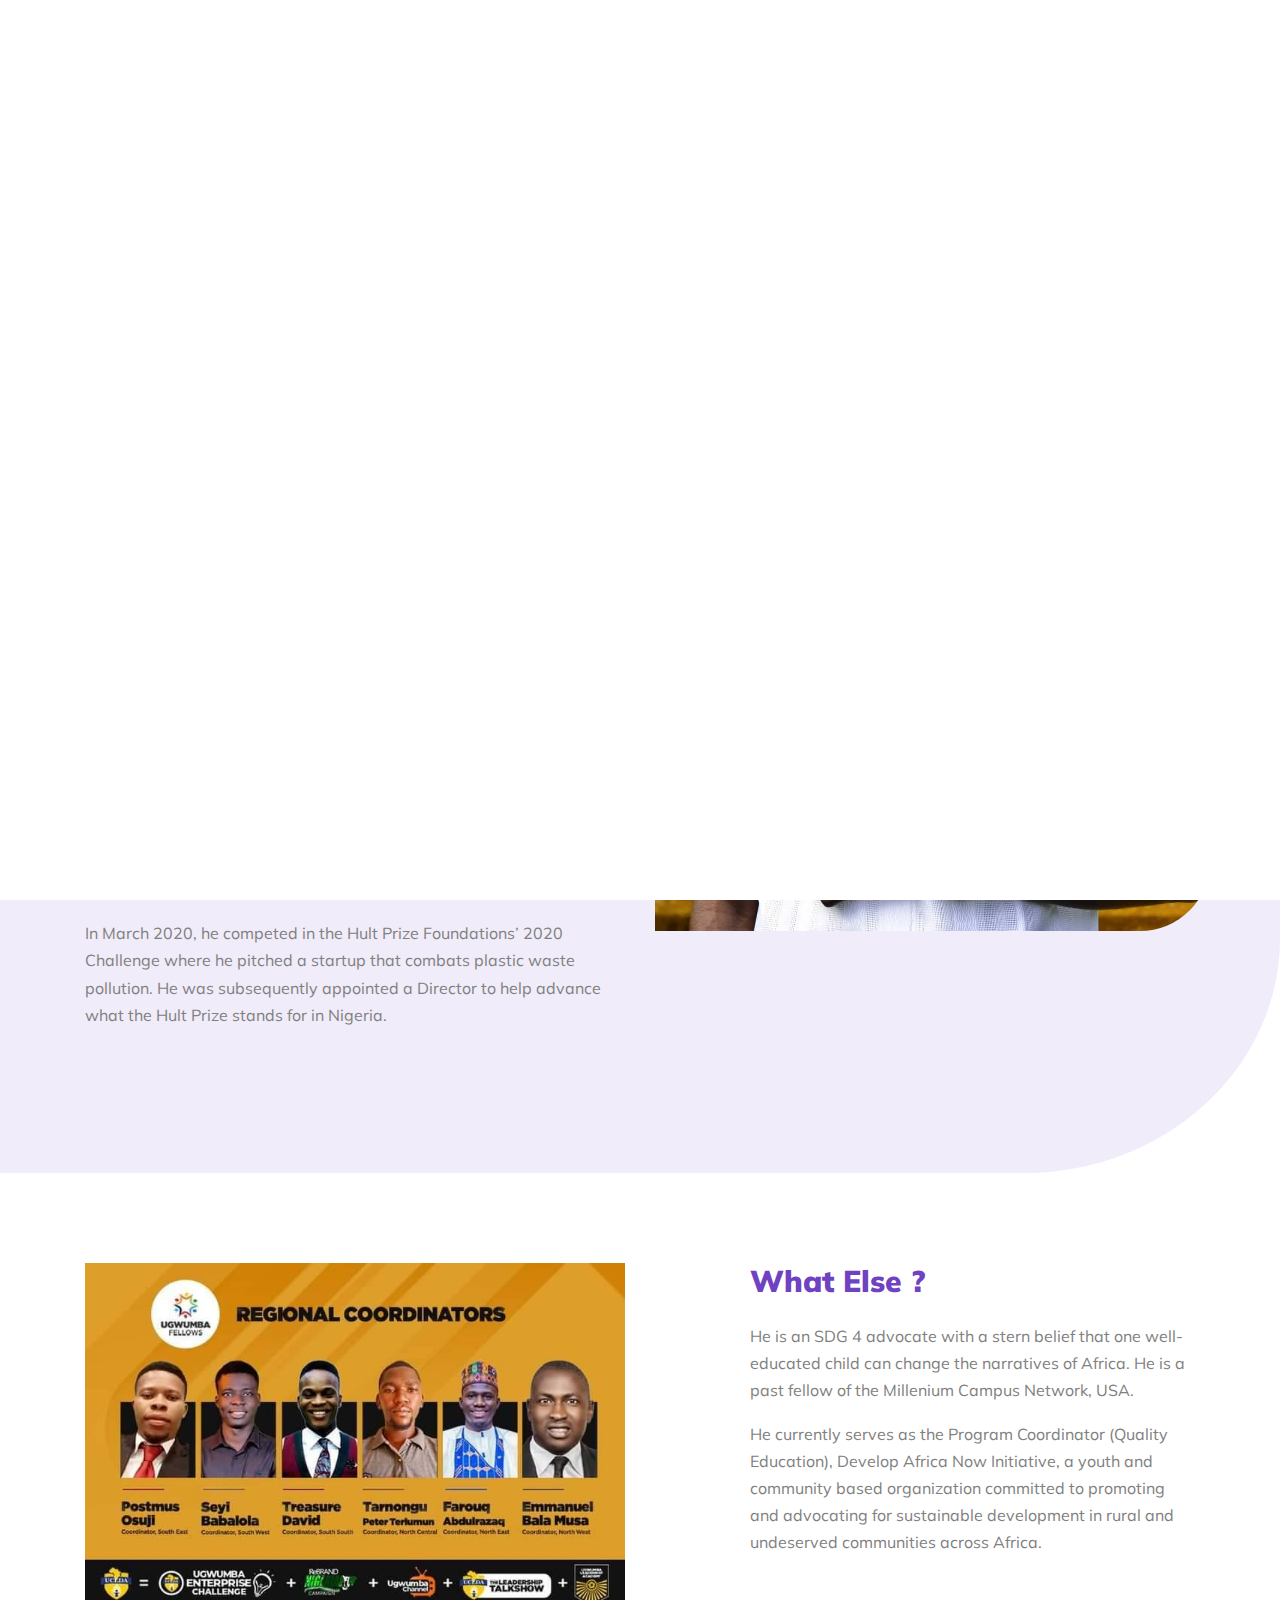
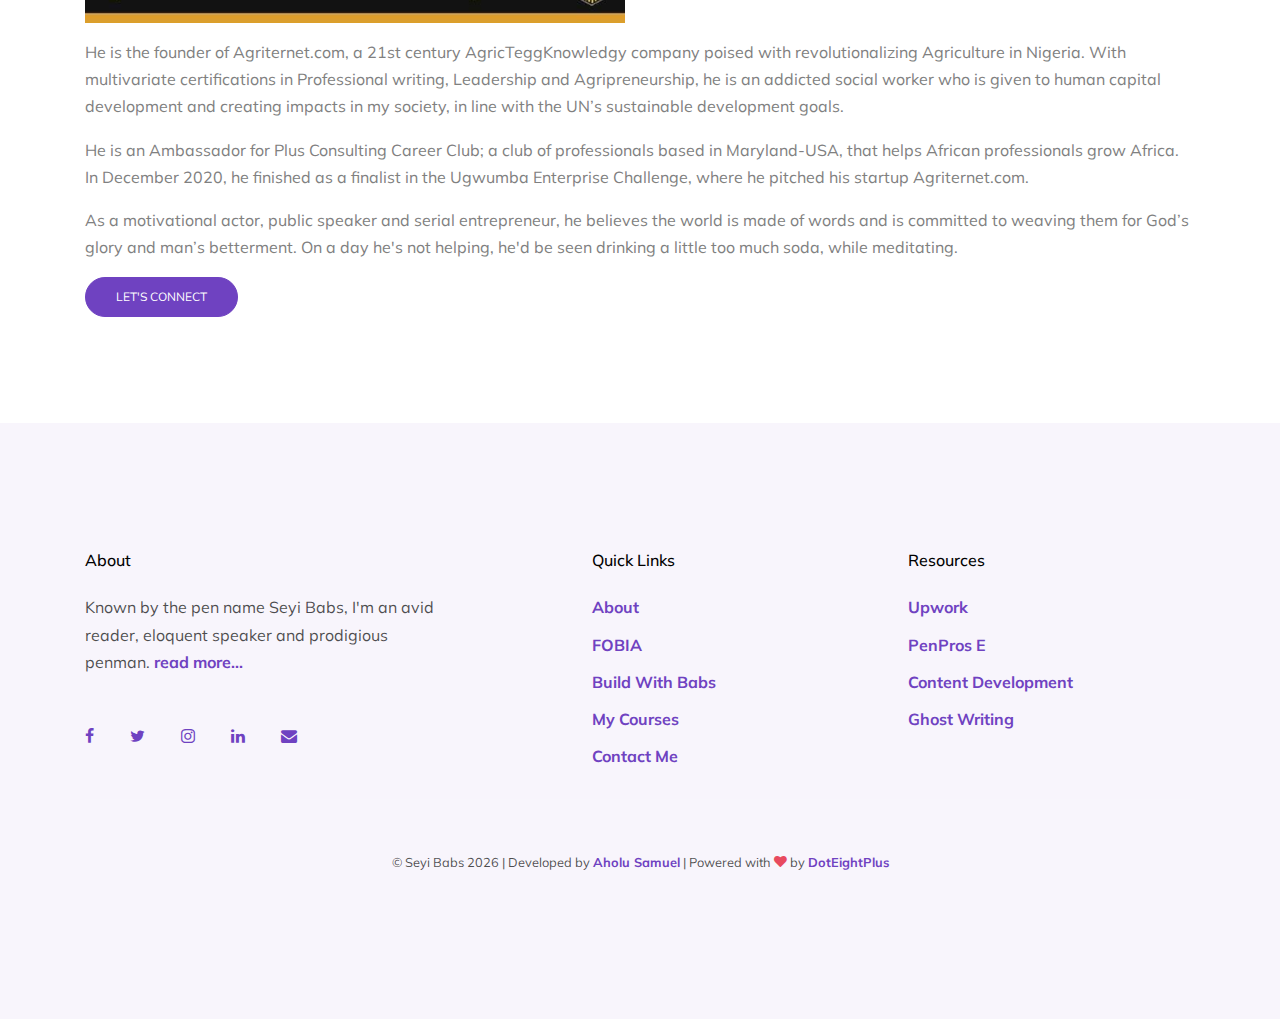
==== commit ed764e57: "Change" ====
--- a/about.html
+++ b/about.html
@@ -1,4 +1,4 @@
-<!doctype html>
+  <!doctype html>
 <html lang="en">
 <head>
   <title>theSeyiBabs  | About Me</title>
@@ -88,14 +88,17 @@
           <div class="col-lg-6 mr-auto text-lg-left">
             <span class="d-block subheading">This is ME!</span>
             <h1 class="heading mb-3">About SeyiBabs</h1>
-            <p class="mb-5">Known by the pen name Seyi Babs, he is an avid reader, eloquent speaker and prodigious penman.<br><br> He is the co-founder of Penpros.E, a creative company that offers top-notch writing services and tutilage with an hallmark of sped that leaves clients wowed.<br><br>He is a published author with four books. He is an SDG 4 advocate with a stern believe that one well-educated child can change the narative of Africa. He is a past fellow of the Millinium Campus Network, USA.<br><br>
-            He currently serves as the Program Coordinator (Quality Education), Develop Africa Now Initiative, a youth and community based organization commited to promoting and advocation for sustainable development in rural and undeserved community in Africa.<br>Of recent vintage, I was appointed the Coordinator of Ugwumba Fellows at Ugwumba Center for Leadership Development in Africa, in charge of the Southwestern region region of Nigeria.</p>
+            <p>Known by the pen name “Seyi Babs,” he is an avid reader, eloquent speaker and prodigious penman.</p>
+            <p>He served at the Head, Publicity and Communications' Department at Pison Group, one of Africa’s finest literary and leadership firm, from 2018 to 2021. He doubled as a Creative writing Educator at Pison Writing Academy; a subsidiary of Pison Group. He is the co-founder of PenPros.E, a creative company that offers top-notch writing services and tutelage with a hallmark of speed that leaves clients wowed.</p> 
+            <p>He is a writer and reporter for FUOYENEWS, a prominent campus blog in Ekiti State, Nigeria. His writing specialty ranges from content writing to ghostwriting, copy editing to copywriting.</p>
+            <p>An addicted writer cum Author, he has four books to his name; Cracked Pitcher, Everyone Buys You Just Don’t Want To Sell, Freelance Like A Free Lance, and 30 Things Ma-Da Never Taught Me –with the latter available on Amazon Bookstores (all books you want add to your reading list). During the lockdown, he showed over 500 writers how to turn their passion into profit and since then, the tally has risen. </p>
+            <p>In March 2020, he competed in the Hult Prize Foundations’ 2020 Challenge where he pitched a startup that combats plastic waste pollution. He was subsequently appointed a Director to help advance what the Hult Prize stands for in Nigeria.</p>
            </div>
 
           <div class="col-lg-6">
             <br><br><br><br>
             <figure class="illustration">
-              <img style="border-top-left-radius: 70px; "src="image.jpg" alt="Image" class="img-fluid">
+              <img style="border-top-left-radius: 70px; border-bottom-right-radius: 70px; "src="image.jpg" alt="Image" class="img-fluid">
             </figure>
           </div>
 
@@ -138,8 +141,15 @@
           <div class="col-lg-5 ml-auto">
             <h2 class="mb-4 section-heading">What Else ?</h2>
             <p>
-            I am is the founder of Agriternet.com, a 21st century AgricTeggKnowledgy company poised with revolotionalizing Agriculture in Nigeria.</p>
-            <p>I am is an ambassador for Plus Consulting Career Club; a club of proffessionals based in Maryland-USA, that helps African Professionals develop Africa. In December 2020, I finished as a finalist in the Ugwumba Enterprise Challenge, where I pitched my startup Agriternet.com.   </p>
+            He is an SDG 4 advocate with a stern belief that one well-educated child can change the narratives of Africa. He is a past fellow of the Millenium Campus Network, USA.</p>
+            <p>He currently serves as the Program Coordinator (Quality Education), Develop Africa Now Initiative, a youth and community based organization committed to promoting and advocating for sustainable development in rural and undeserved communities across Africa.</p>
+           
+          </div>
+          <div class="col-lg-12 ml-auto">
+            <p>
+            He is the founder of Agriternet.com, a 21st century AgricTeggKnowledgy company poised with revolutionalizing Agriculture in Nigeria. With multivariate certifications in Professional writing, Leadership and Agripreneurship, he is an addicted social worker who is given to human capital development and creating impacts in my society, in line with the UN’s sustainable development goals.</p>
+            <p>He is an Ambassador for Plus Consulting Career Club; a club of professionals based in Maryland-USA, that helps African professionals grow Africa. In December 2020, he finished as a finalist in the Ugwumba Enterprise Challenge, where he pitched his startup Agriternet.com. </p>
+            <p>As a motivational actor, public speaker and serial entrepreneur, he believes the world is made of words and is committed to weaving them for God’s glory and man’s betterment. On a day he's not helping, he'd be seen drinking a little too much soda, while meditating.</p>
            
             <p><a href="./contact" class="btn btn-primary">Let's connect</a></p>
           </div>
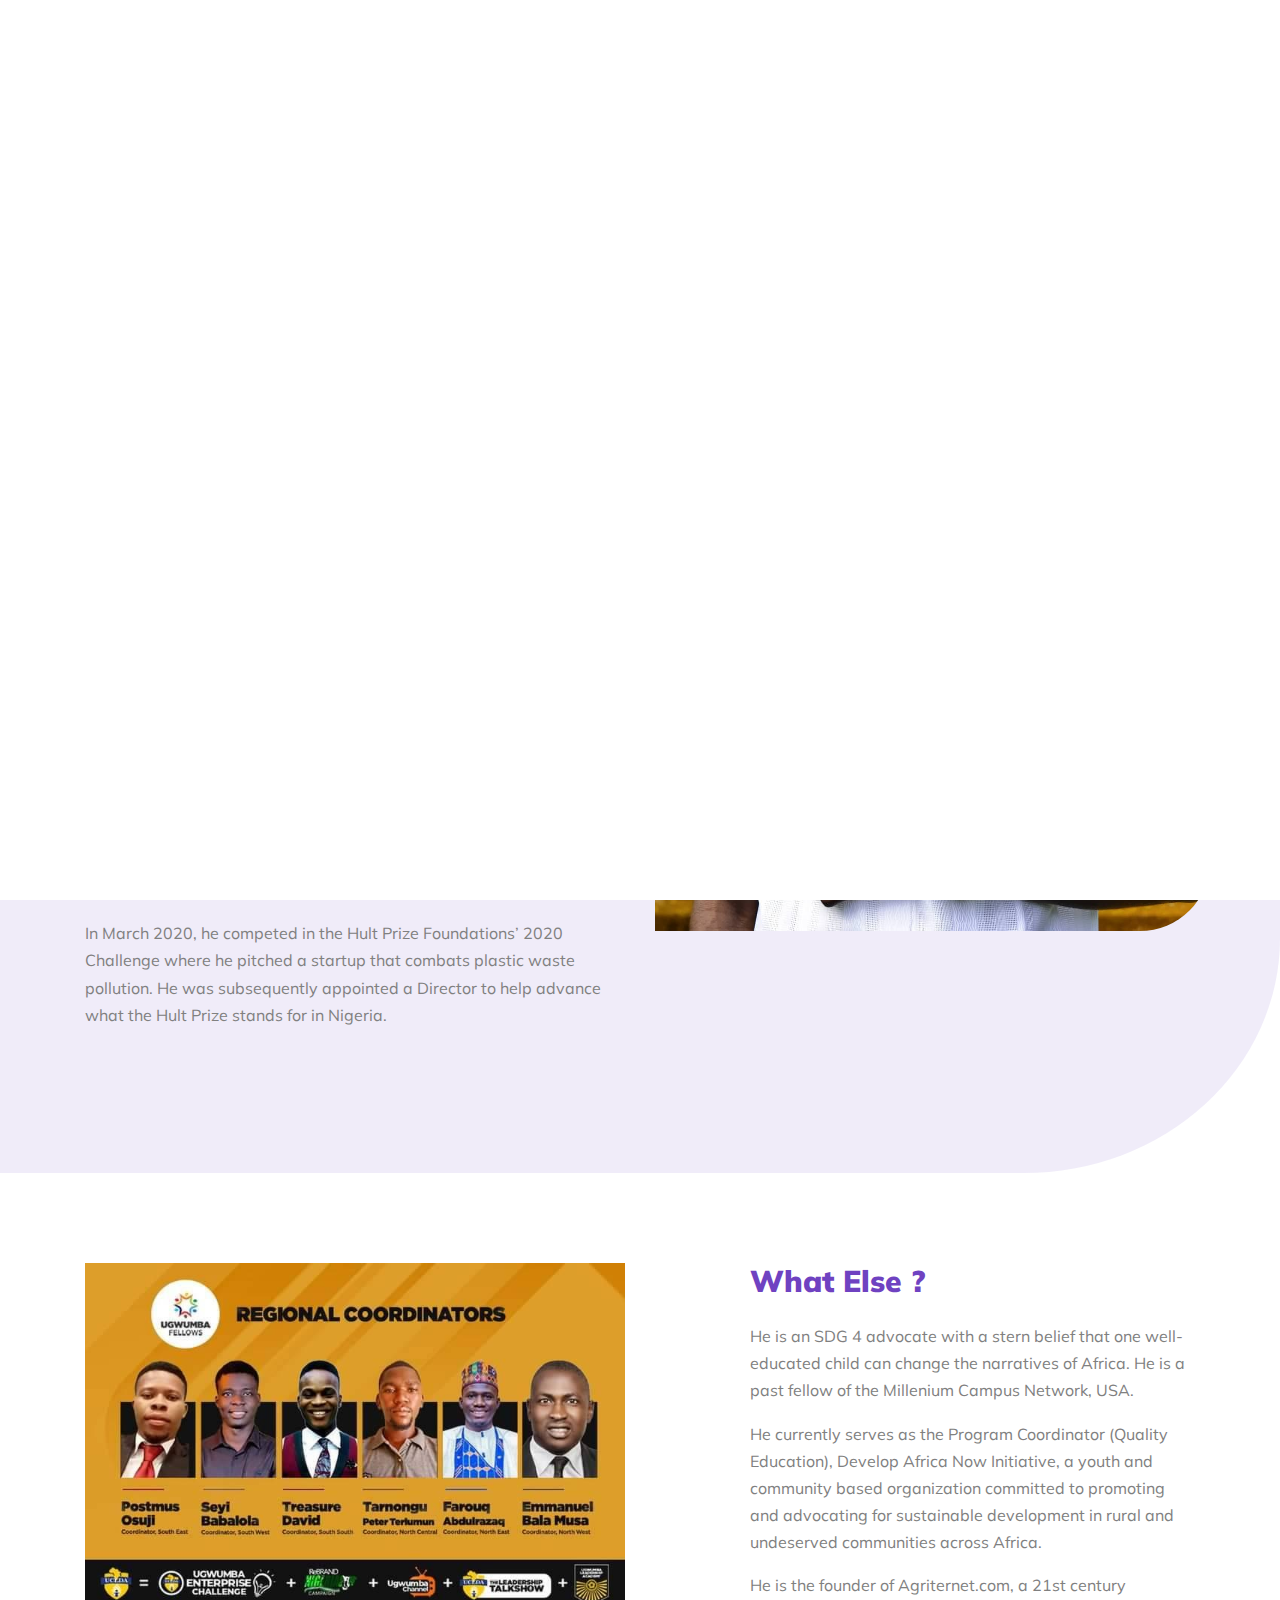
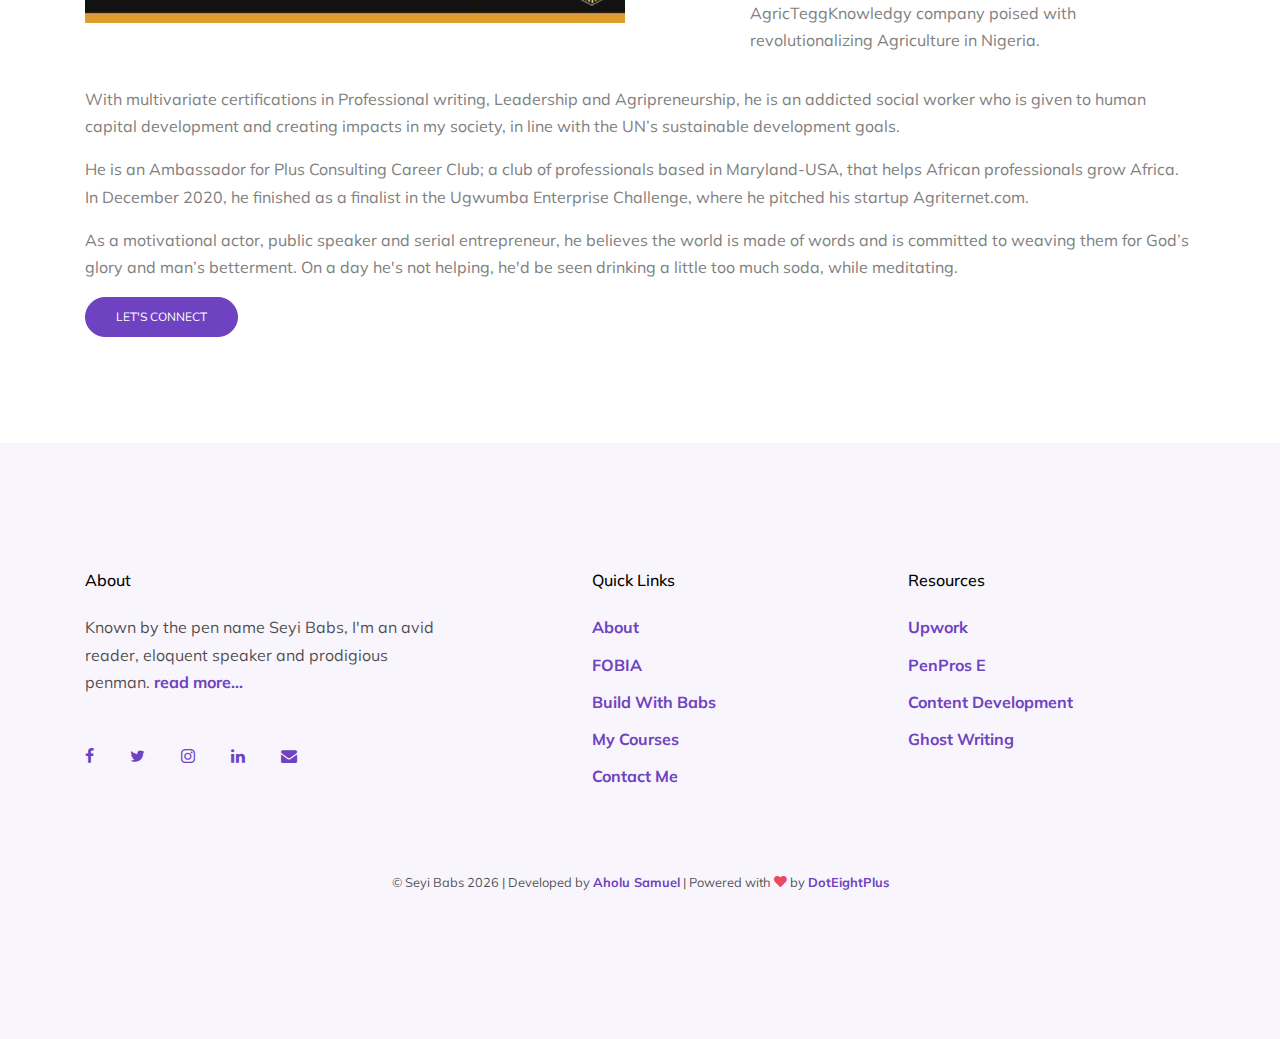
==== commit 13742499: "Update about.html" ====
--- a/about.html
+++ b/about.html
@@ -143,11 +143,12 @@
             <p>
             He is an SDG 4 advocate with a stern belief that one well-educated child can change the narratives of Africa. He is a past fellow of the Millenium Campus Network, USA.</p>
             <p>He currently serves as the Program Coordinator (Quality Education), Develop Africa Now Initiative, a youth and community based organization committed to promoting and advocating for sustainable development in rural and undeserved communities across Africa.</p>
+            <p>He is the founder of Agriternet.com, a 21st century AgricTeggKnowledgy company poised with revolutionalizing Agriculture in Nigeria.</p>
            
           </div>
-          <div class="col-lg-12 ml-auto">
+          <div class="col-lg-12 ml-auto mt-3">
             <p>
-            He is the founder of Agriternet.com, a 21st century AgricTeggKnowledgy company poised with revolutionalizing Agriculture in Nigeria. With multivariate certifications in Professional writing, Leadership and Agripreneurship, he is an addicted social worker who is given to human capital development and creating impacts in my society, in line with the UN’s sustainable development goals.</p>
+             With multivariate certifications in Professional writing, Leadership and Agripreneurship, he is an addicted social worker who is given to human capital development and creating impacts in my society, in line with the UN’s sustainable development goals.</p>
             <p>He is an Ambassador for Plus Consulting Career Club; a club of professionals based in Maryland-USA, that helps African professionals grow Africa. In December 2020, he finished as a finalist in the Ugwumba Enterprise Challenge, where he pitched his startup Agriternet.com. </p>
             <p>As a motivational actor, public speaker and serial entrepreneur, he believes the world is made of words and is committed to weaving them for God’s glory and man’s betterment. On a day he's not helping, he'd be seen drinking a little too much soda, while meditating.</p>
            
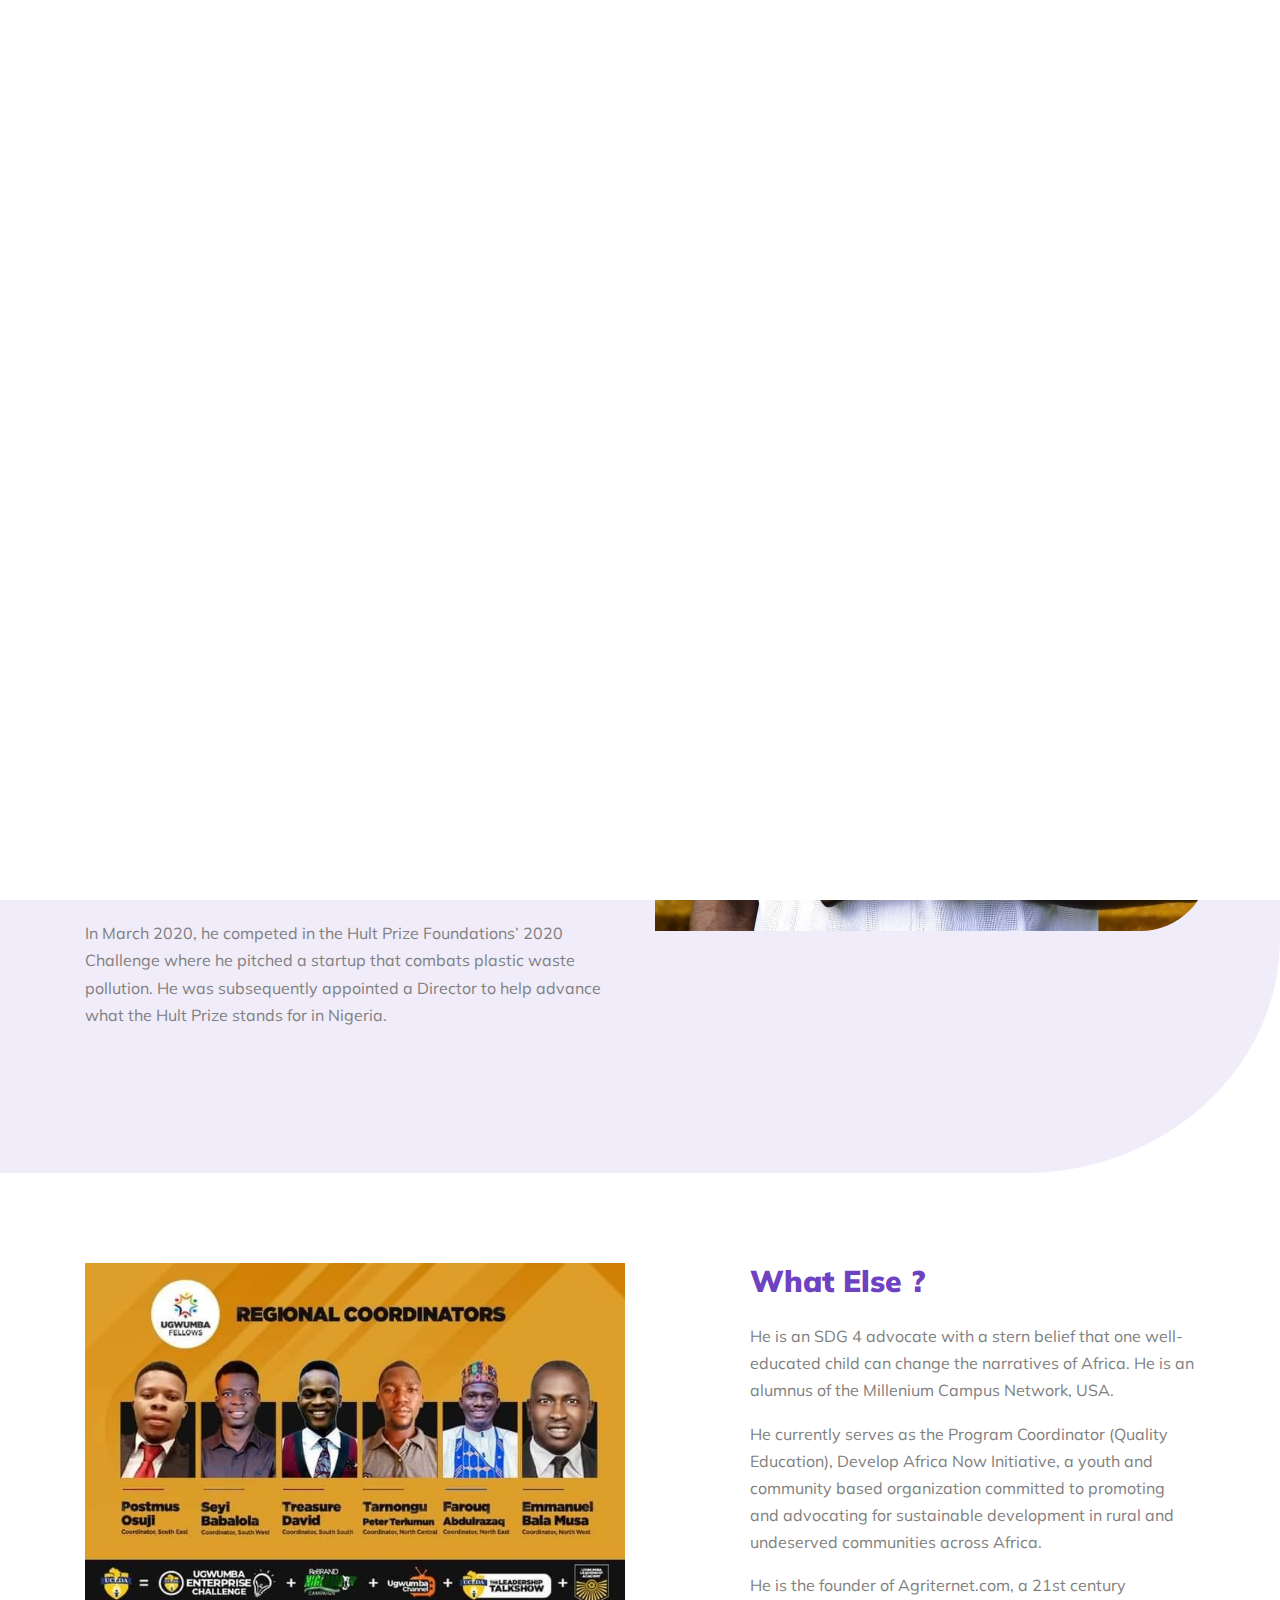
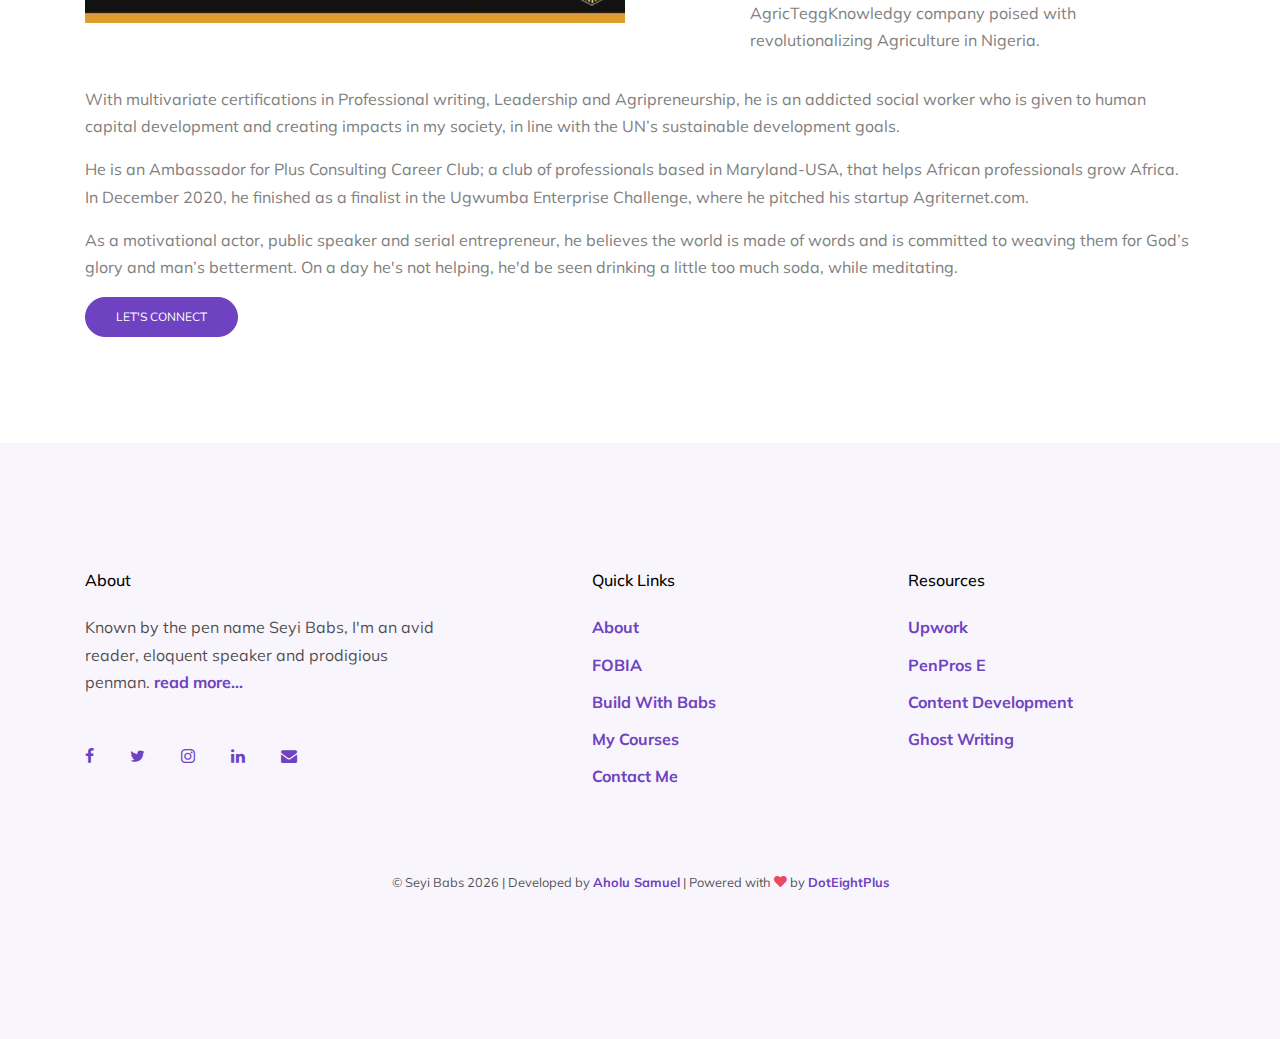
==== commit b7e111ae: "Typo Errors  fixed" ====
--- a/about.html
+++ b/about.html
@@ -89,7 +89,7 @@
             <span class="d-block subheading">This is ME!</span>
             <h1 class="heading mb-3">About SeyiBabs</h1>
             <p>Known by the pen name “Seyi Babs,” he is an avid reader, eloquent speaker and prodigious penman.</p>
-            <p>He served at the Head, Publicity and Communications' Department at Pison Group, one of Africa’s finest literary and leadership firm, from 2018 to 2021. He doubled as a Creative writing Educator at Pison Writing Academy; a subsidiary of Pison Group. He is the co-founder of PenPros.E, a creative company that offers top-notch writing services and tutelage with a hallmark of speed that leaves clients wowed.</p> 
+            <p>He served as the Head, Publicity and Communications' Department at Pison Group, one of Africa’s finest literary and leadership firm, from 2018 to 2021. He doubled as a Creative writing Educator at Pison Writing Academy; a subsidiary of Pison Group. He is the co-founder of PenPros.E, a creative company that offers top-notch writing services and tutelage with a hallmark of speed that leave clients wowed.</p> 
             <p>He is a writer and reporter for FUOYENEWS, a prominent campus blog in Ekiti State, Nigeria. His writing specialty ranges from content writing to ghostwriting, copy editing to copywriting.</p>
             <p>An addicted writer cum Author, he has four books to his name; Cracked Pitcher, Everyone Buys You Just Don’t Want To Sell, Freelance Like A Free Lance, and 30 Things Ma-Da Never Taught Me –with the latter available on Amazon Bookstores (all books you want add to your reading list). During the lockdown, he showed over 500 writers how to turn their passion into profit and since then, the tally has risen. </p>
             <p>In March 2020, he competed in the Hult Prize Foundations’ 2020 Challenge where he pitched a startup that combats plastic waste pollution. He was subsequently appointed a Director to help advance what the Hult Prize stands for in Nigeria.</p>
@@ -141,7 +141,7 @@
           <div class="col-lg-5 ml-auto">
             <h2 class="mb-4 section-heading">What Else ?</h2>
             <p>
-            He is an SDG 4 advocate with a stern belief that one well-educated child can change the narratives of Africa. He is a past fellow of the Millenium Campus Network, USA.</p>
+            He is an SDG 4 advocate with a stern belief that one well-educated child can change the narratives of Africa. He is an alumnus of the Millenium Campus Network, USA.</p>
             <p>He currently serves as the Program Coordinator (Quality Education), Develop Africa Now Initiative, a youth and community based organization committed to promoting and advocating for sustainable development in rural and undeserved communities across Africa.</p>
             <p>He is the founder of Agriternet.com, a 21st century AgricTeggKnowledgy company poised with revolutionalizing Agriculture in Nigeria.</p>
            
--- a/css/style.css
+++ b/css/style.css
@@ -103,6 +103,17 @@
   color: #fff;
 }
 .btn.btn-primary:hover {
+  background: #6f42c1;
+  border-color: #6f42c1;
+  color: #fff;
+}
+
+.btn.btn-prime {
+  background: white;
+  border-color: #6f42c1;
+  color: #6f42c1;
+}
+.btn.btn-prime:hover {
   background: #6f42c1;
   border-color: #6f42c1;
   color: #fff;
@@ -827,6 +838,13 @@
   color: #6f42c1;
   font-size: 90px;
 }
+
+@media (min-width: 676px) {
+  .booking {
+    margin-top: 70px
+  }
+}
+
 @media (max-width: 991.98px) {
   .hero-v1 .heading {
     font-size: 55px;
